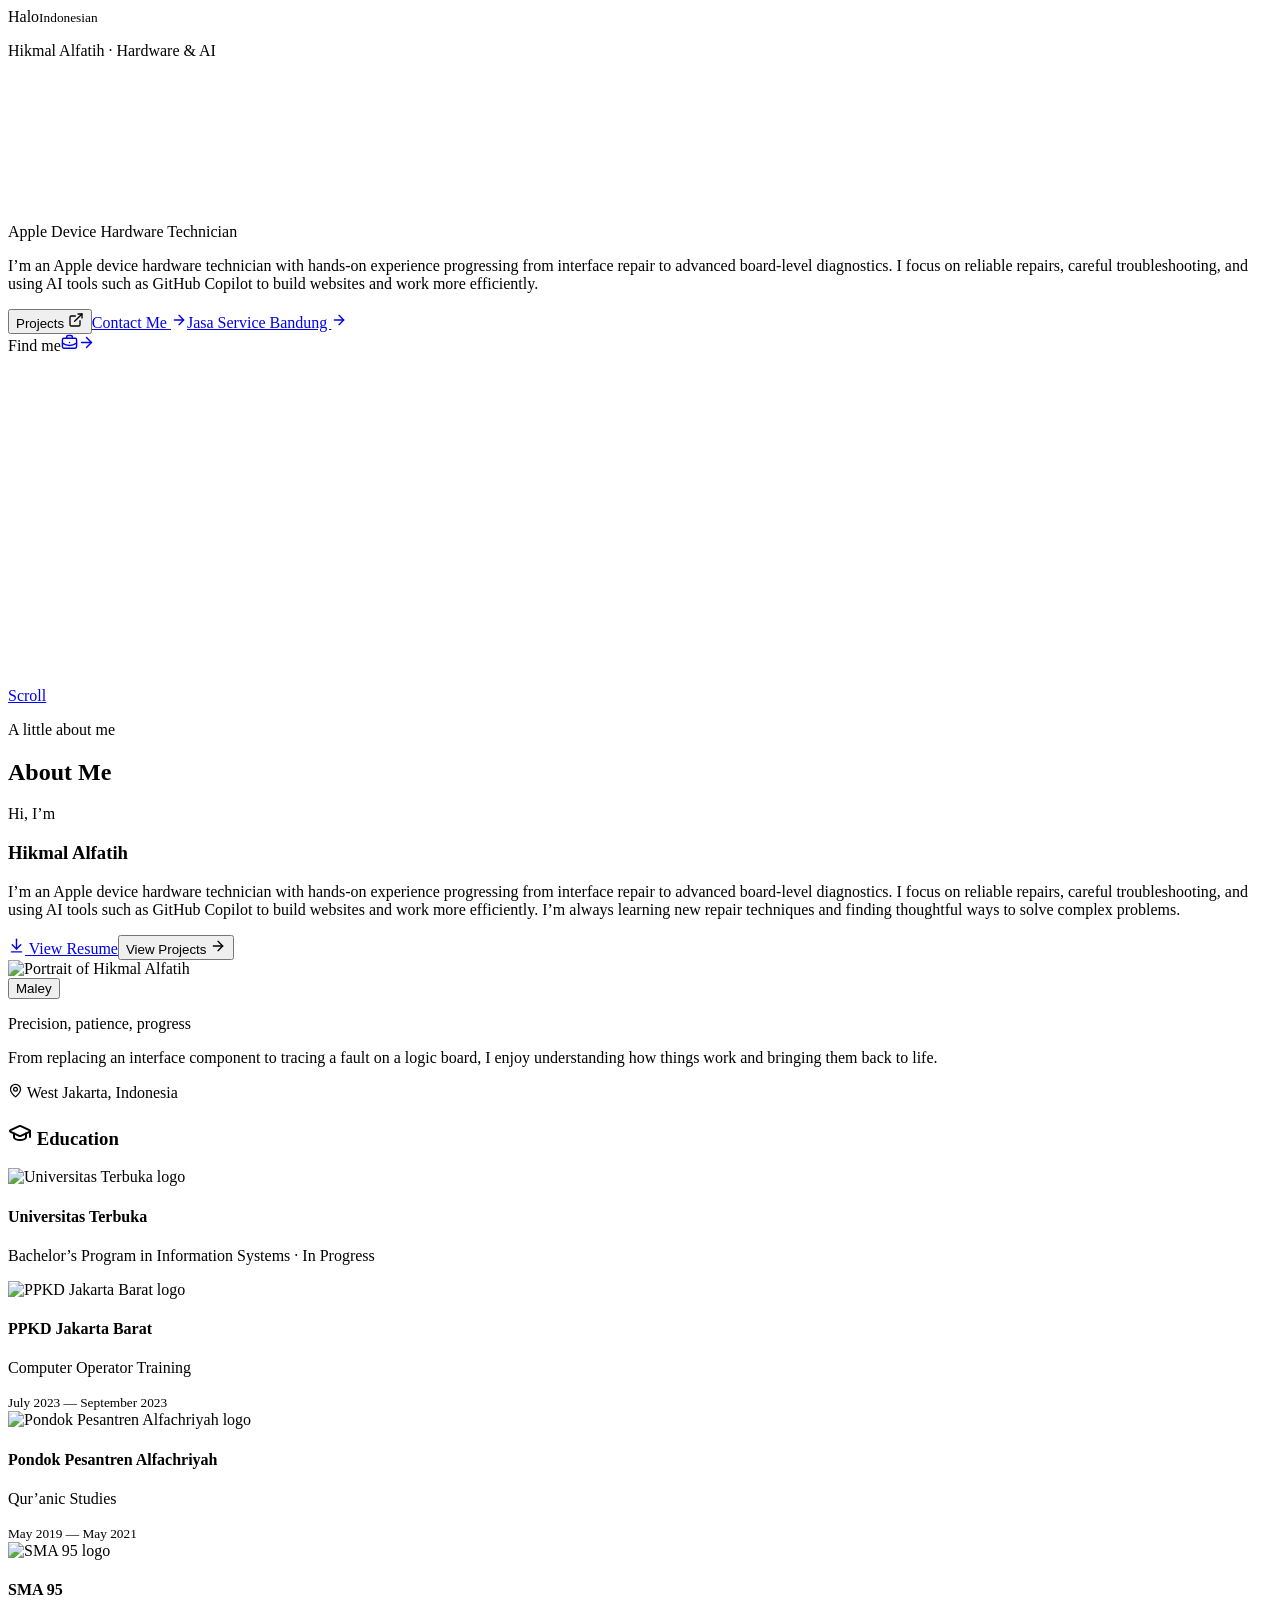
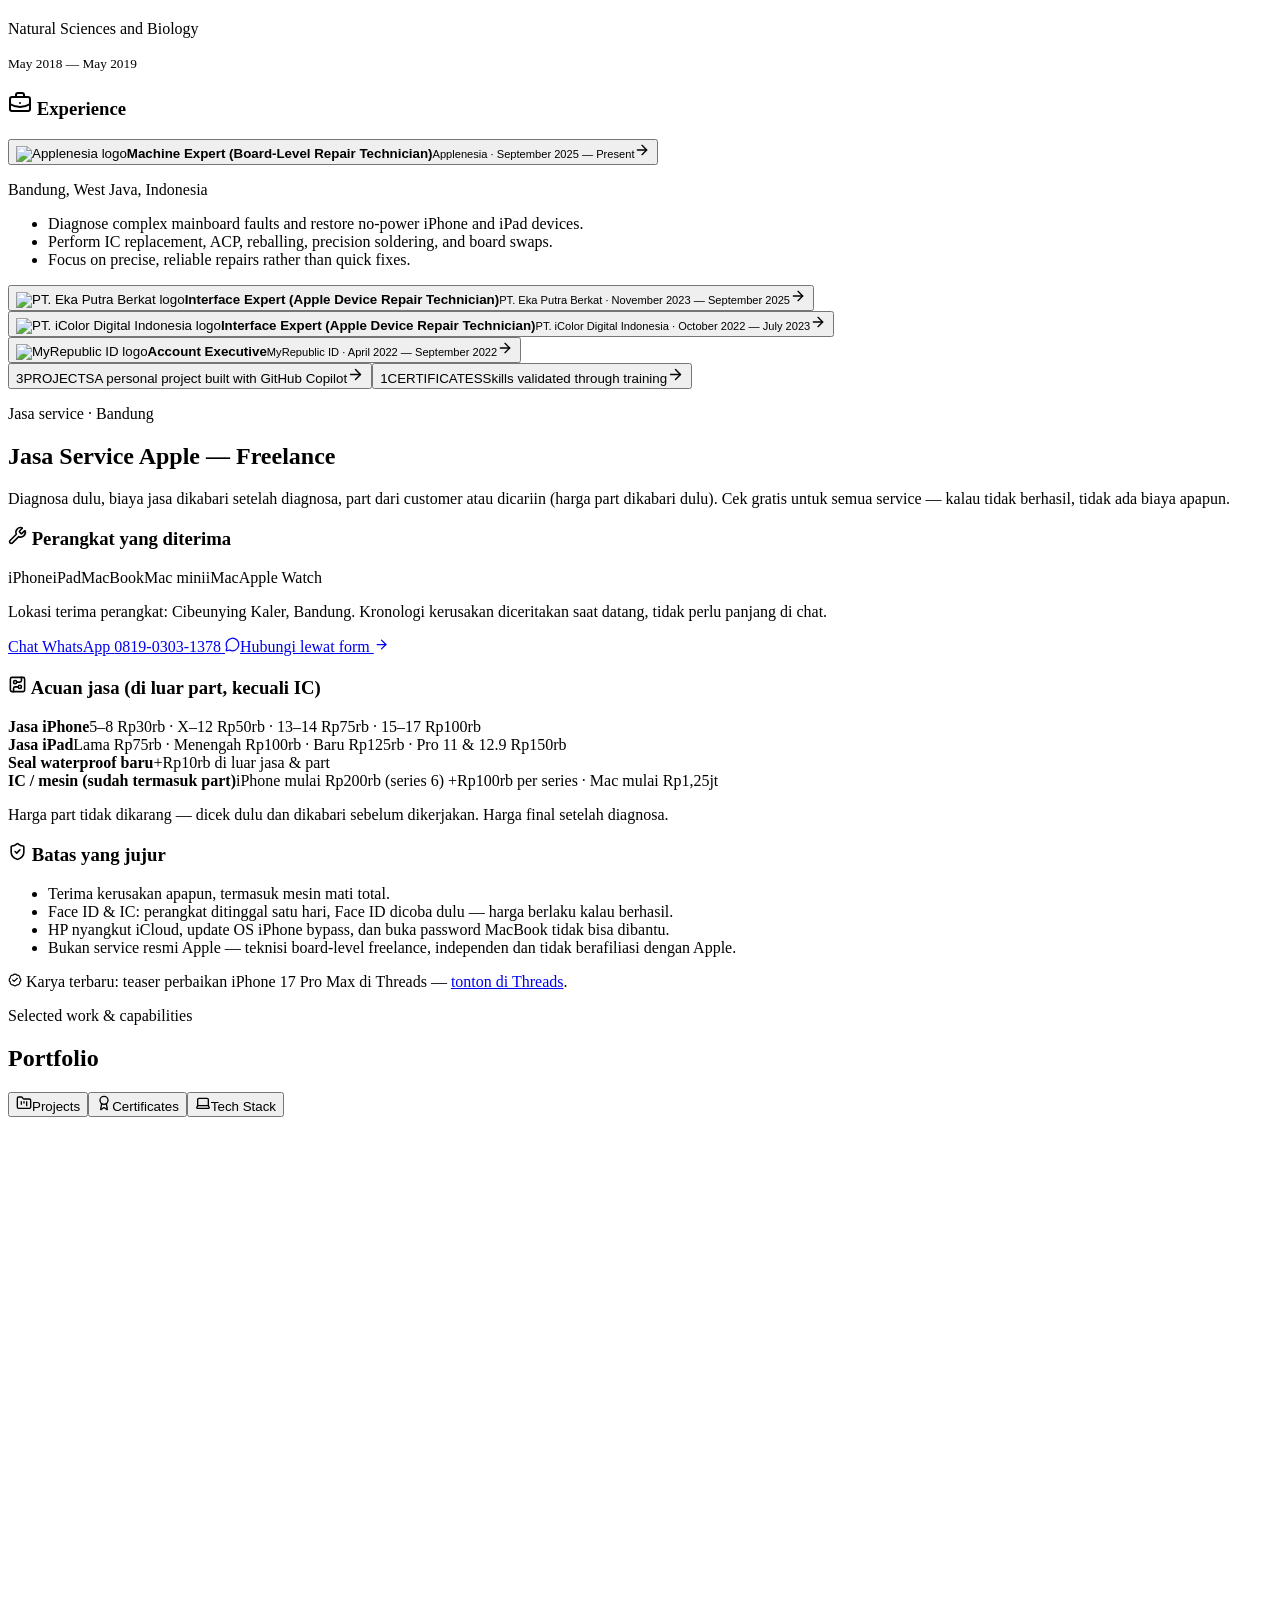
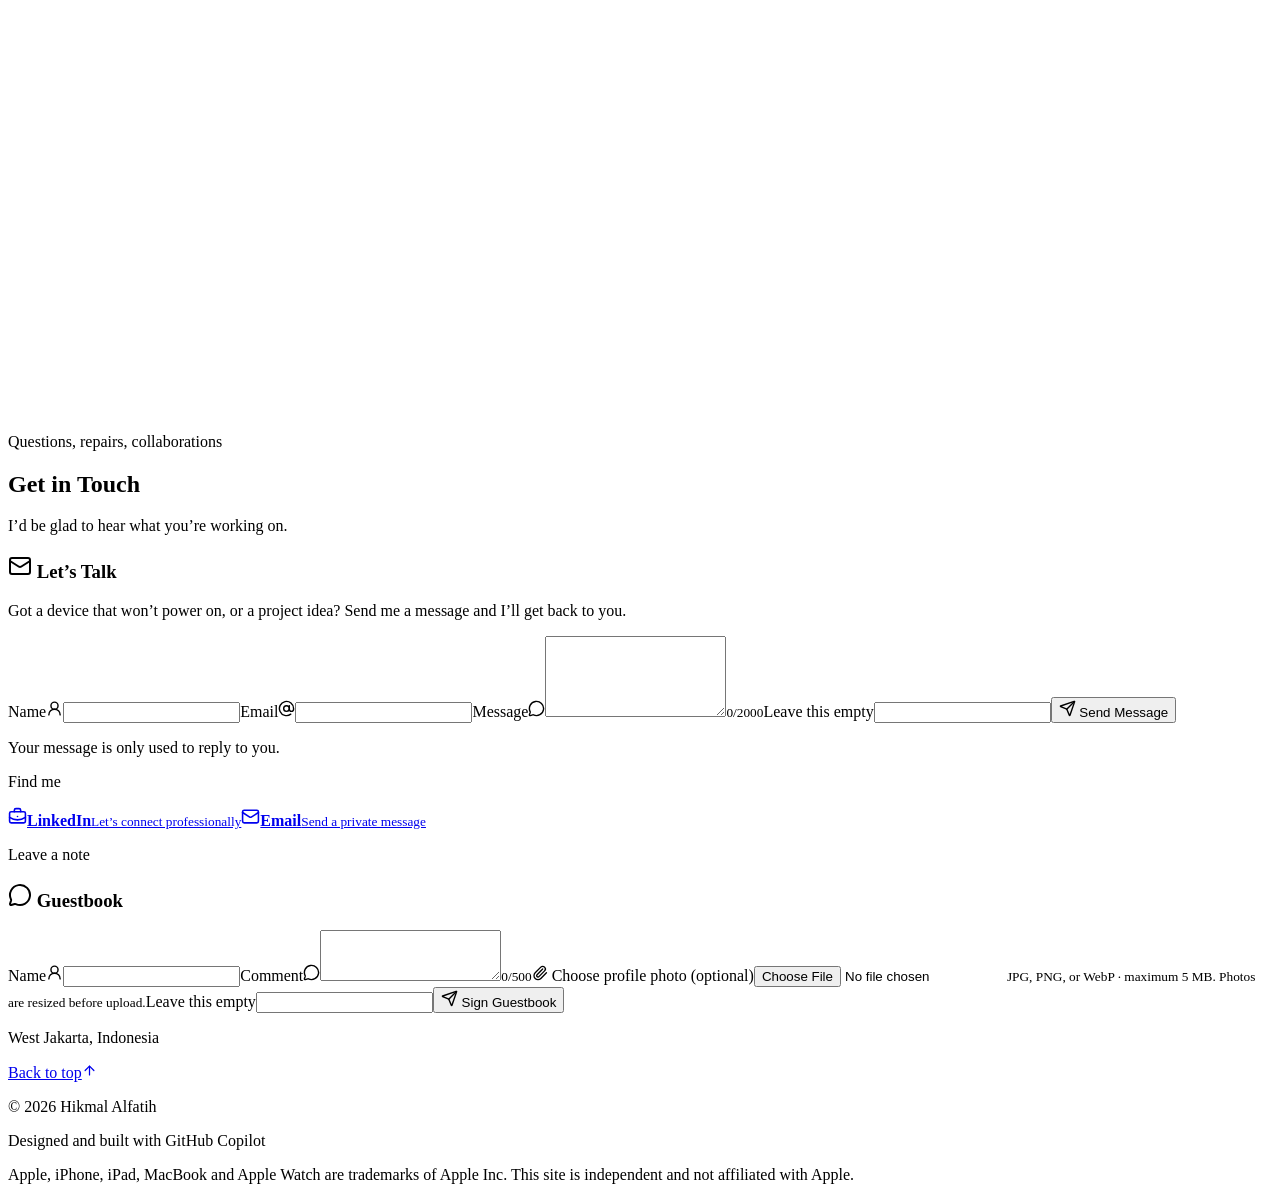
==== index.html @ 3f649de4 "test: Dark Portfolio Hero static build (text files)" ====
<!DOCTYPE html><!--By3ULU_nsnfjA3BtINP0u--><html lang="en" class="__variable_b0fee4 __variable_8758b1"><head><meta charSet="utf-8"/><meta name="viewport" content="width=device-width, initial-scale=1"/><link rel="preload" href="/portfolio-dark-hero/_next/static/media/9cc5b37ab1350db7-s.p.woff2" as="font" crossorigin="" type="font/woff2"/><link rel="preload" href="/portfolio-dark-hero/_next/static/media/e4af272ccee01ff0-s.p.woff2" as="font" crossorigin="" type="font/woff2"/><link rel="preload" href="/portfolio-dark-hero/_next/static/media/e6099e249fd938cc-s.p.woff2" as="font" crossorigin="" type="font/woff2"/><link rel="stylesheet" href="/portfolio-dark-hero/_next/static/css/185f870381101ed3.css" data-precedence="next"/><link rel="preload" as="script" fetchPriority="low" href="/portfolio-dark-hero/_next/static/chunks/webpack-f0389402d97a6b37.js"/><script src="/portfolio-dark-hero/_next/static/chunks/5fad7731-795cee88b7b424c7.js" async=""></script><script src="/portfolio-dark-hero/_next/static/chunks/621-2b36698b7dd41e43.js" async=""></script><script src="/portfolio-dark-hero/_next/static/chunks/main-app-3e43c1d42fa8c7ee.js" async=""></script><script src="/portfolio-dark-hero/_next/static/chunks/387-65fa26b8d072c3cb.js" async=""></script><script src="/portfolio-dark-hero/_next/static/chunks/app/page-f3eb9871a2abb773.js" async=""></script><meta name="next-size-adjust" content=""/><meta http-equiv="Content-Security-Policy" content="default-src &#x27;self&#x27;; base-uri &#x27;self&#x27;; object-src &#x27;none&#x27;; script-src &#x27;self&#x27; &#x27;unsafe-inline&#x27; &#x27;unsafe-eval&#x27; https://challenges.cloudflare.com; style-src &#x27;self&#x27; &#x27;unsafe-inline&#x27;; img-src &#x27;self&#x27; data: blob: https://*.supabase.co https://challenges.cloudflare.com; font-src &#x27;self&#x27; data:; connect-src &#x27;self&#x27; https://*.supabase.co https://challenges.cloudflare.com; frame-src https://open.spotify.com https://embed.music.apple.com https://challenges.cloudflare.com; form-action &#x27;self&#x27;"/><meta name="referrer" content="strict-origin-when-cross-origin"/><title>Hikmal Alfatih | Apple Hardware Repair Specialist</title><meta name="description" content="Apple device hardware technician focused on board-level repair, chip diagnostics, and AI-powered productivity. Freelance Apple service in Cibeunying Kaler, Bandung — diagnose first, free check, no success no fee."/><link rel="canonical" href="https://hikmalalfatih.github.io"/><meta property="og:title" content="Hikmal Alfatih | Apple Hardware Repair Specialist"/><meta property="og:description" content="Board-level Apple device repair, precision diagnostics, and AI-powered productivity."/><meta property="og:url" content="https://hikmalalfatih.github.io"/><meta property="og:site_name" content="Hikmal Alfatih"/><meta property="og:image" content="https://hikmalalfatih.github.io/images/profile.jpeg"/><meta property="og:type" content="website"/><meta name="twitter:card" content="summary_large_image"/><meta name="twitter:title" content="Hikmal Alfatih | Apple Hardware Repair Specialist"/><meta name="twitter:description" content="Board-level Apple device repair, precision diagnostics, and AI-powered productivity."/><meta name="twitter:image" content="https://hikmalalfatih.github.io/images/profile.jpeg"/><link rel="icon" href="/portfolio-dark-hero/icon.svg?b19271702a56b77b" type="image/svg+xml" sizes="any"/><script src="/portfolio-dark-hero/_next/static/chunks/polyfills-42372ed130431b0a.js" noModule=""></script></head><body><div hidden=""><!--$--><!--/$--></div><div class="site-shell"><div class="welcome-splash" aria-live="polite" aria-label="Welcome" style="opacity:1;filter:blur(0px);transform:none"><div class="splash-center"><div class="splash-greeting" lang="id" dir="ltr" style="opacity:1;transform:none"><span>Halo</span><small>Indonesian</small></div></div><p class="splash-signature">Hikmal Alfatih · Hardware &amp; AI</p></div><div class="portfolio-reveal " aria-hidden="true" inert=""><main id="main-content"><section id="home" class="hero-section page-section dark-hero"><div class="hero-content"><p class="eyebrow hero-eyebrow dark-hero-eyebrow" style="opacity:0;filter:blur(10px);transform:translateY(20px) translateZ(0)"><svg xmlns="http://www.w3.org/2000/svg" width="15" height="15" viewBox="0 0 24 24" fill="none" stroke="currentColor" stroke-width="2" stroke-linecap="round" stroke-linejoin="round" class="lucide lucide-sparkles lucide-stars" aria-hidden="true"><path d="M11.017 2.814a1 1 0 0 1 1.966 0l1.051 5.558a2 2 0 0 0 1.594 1.594l5.558 1.051a1 1 0 0 1 0 1.966l-5.558 1.051a2 2 0 0 0-1.594 1.594l-1.051 5.558a1 1 0 0 1-1.966 0l-1.051-5.558a2 2 0 0 0-1.594-1.594l-5.558-1.051a1 1 0 0 1 0-1.966l5.558-1.051a2 2 0 0 0 1.594-1.594z"></path><path d="M20 2v4"></path><path d="M22 4h-4"></path><circle cx="4" cy="20" r="2"></circle></svg> Portfolio · Apple Hardware Repair Specialist</p><p class="dark-hero-name" style="opacity:0;transform:translateY(50px) translateZ(0)">Hikmal Alfatih</p><h1 class="dark-hero-slogan" style="opacity:0;transform:translateY(20px) translateZ(0)"><span class="gradient-text">Restoring Apple Devices,</span><br/>One Chip at a Time.</h1><div class="role-line" aria-live="polite"><span class="role-caret" aria-hidden="true"></span>Apple Device Hardware Technician</div><p class="hero-summary">I’m an Apple device hardware technician with hands-on experience progressing from interface repair to advanced board-level diagnostics. I focus on reliable repairs, careful troubleshooting, and using AI tools such as GitHub Copilot to build websites and work more efficiently.</p><div class="button-row hero-buttons"><button class="button button-primary">Projects <svg xmlns="http://www.w3.org/2000/svg" width="16" height="16" viewBox="0 0 24 24" fill="none" stroke="currentColor" stroke-width="2" stroke-linecap="round" stroke-linejoin="round" class="lucide lucide-external-link" aria-hidden="true"><path d="M15 3h6v6"></path><path d="M10 14 21 3"></path><path d="M18 13v6a2 2 0 0 1-2 2H5a2 2 0 0 1-2-2V8a2 2 0 0 1 2-2h6"></path></svg></button><a class="button button-secondary" href="#contact">Contact Me <svg xmlns="http://www.w3.org/2000/svg" width="16" height="16" viewBox="0 0 24 24" fill="none" stroke="currentColor" stroke-width="2" stroke-linecap="round" stroke-linejoin="round" class="lucide lucide-arrow-right" aria-hidden="true"><path d="M5 12h14"></path><path d="m12 5 7 7-7 7"></path></svg></a><a class="button button-secondary" href="#service">Jasa Service Bandung <svg xmlns="http://www.w3.org/2000/svg" width="16" height="16" viewBox="0 0 24 24" fill="none" stroke="currentColor" stroke-width="2" stroke-linecap="round" stroke-linejoin="round" class="lucide lucide-arrow-right" aria-hidden="true"><path d="M5 12h14"></path><path d="m12 5 7 7-7 7"></path></svg></a></div><div class="hero-social"><span class="eyebrow">Find me</span><a class="social-icon-button" href="https://linkedin.com/in/hikmalalfatih" target="_blank" rel="noopener noreferrer" aria-label="LinkedIn"><svg xmlns="http://www.w3.org/2000/svg" width="17" height="17" viewBox="0 0 24 24" fill="none" stroke="currentColor" stroke-width="2" stroke-linecap="round" stroke-linejoin="round" class="lucide lucide-briefcase-business" aria-hidden="true"><path d="M12 12h.01"></path><path d="M16 6V4a2 2 0 0 0-2-2h-4a2 2 0 0 0-2 2v2"></path><path d="M22 13a18.15 18.15 0 0 1-20 0"></path><rect width="20" height="14" x="2" y="6" rx="2"></rect></svg></a><a class="social-icon-button" href="#contact" aria-label="Contact Hikmal"><svg xmlns="http://www.w3.org/2000/svg" width="17" height="17" viewBox="0 0 24 24" fill="none" stroke="currentColor" stroke-width="2" stroke-linecap="round" stroke-linejoin="round" class="lucide lucide-arrow-right" aria-hidden="true"><path d="M5 12h14"></path><path d="m12 5 7 7-7 7"></path></svg></a></div></div><aside class="glass daily-card" style="opacity:0;transform:translateY(20px) scale(0.98) translateZ(0)"><div class="daily-card-header"><span class="daily-icon"><svg xmlns="http://www.w3.org/2000/svg" width="19" height="19" viewBox="0 0 24 24" fill="none" stroke="currentColor" stroke-width="2" stroke-linecap="round" stroke-linejoin="round" class="lucide lucide-music-2" aria-hidden="true"><circle cx="8" cy="18" r="4"></circle><path d="M12 18V2l7 4"></path></svg></span><div><p class="eyebrow">Daily Rotation</p><h2>Now Playing</h2></div><span class="equalizer" aria-hidden="true"><i></i><i></i><i></i><i></i></span></div><iframe class="music-frame" src="https://open.spotify.com/embed/playlist/41SqSul9i9tlw7RVt7sBkZ?utm_source=generator&amp;theme=0" title="Spotify playlist" loading="lazy" allow="autoplay; clipboard-write; encrypted-media; fullscreen; picture-in-picture"></iframe><p class="muted-copy">An album I enjoy listening to while working and creating.</p></aside><a class="scroll-indicator" href="#about"><span>Scroll</span><span class="scroll-line" aria-hidden="true"><i></i></span></a></section><section id="about" class="page-section" aria-labelledby="about-title"><div><div class="section-heading"><p class="eyebrow">A little about me</p><h2 id="about-title">About Me</h2></div></div><div class="about-intro"><div class="about-copy"><p class="eyebrow blue-text">Hi, I’m</p><h3 class="about-name">Hikmal Alfatih</h3><p class="muted-copy">I’m an Apple device hardware technician with hands-on experience progressing from interface repair to advanced board-level diagnostics. I focus on reliable repairs, careful troubleshooting, and using AI tools such as GitHub Copilot to build websites and work more efficiently.<!-- --> I’m always learning new repair techniques and finding thoughtful ways to solve complex problems.</p><div class="button-row"><a class="button button-primary" href="/portfolio-dark-hero/resume.pdf" target="_blank" rel="noreferrer"><svg xmlns="http://www.w3.org/2000/svg" width="17" height="17" viewBox="0 0 24 24" fill="none" stroke="currentColor" stroke-width="2" stroke-linecap="round" stroke-linejoin="round" class="lucide lucide-arrow-down-to-line" aria-hidden="true"><path d="M12 17V3"></path><path d="m6 11 6 6 6-6"></path><path d="M19 21H5"></path></svg> View Resume</a><button class="button button-secondary">View Projects <svg xmlns="http://www.w3.org/2000/svg" width="16" height="16" viewBox="0 0 24 24" fill="none" stroke="currentColor" stroke-width="2" stroke-linecap="round" stroke-linejoin="round" class="lucide lucide-arrow-right" aria-hidden="true"><path d="M5 12h14"></path><path d="m12 5 7 7-7 7"></path></svg></button></div></div><div class="portrait-reveal"><div class="portrait-stage"><div class="portrait-orbit"><span class="apple-leaf" aria-hidden="true"></span><div class="apple-frame"><div class="apple-frame-content portrait-show"><img class="portrait-image" src="/portfolio-dark-hero/images/profile.jpeg" alt="Portrait of Hikmal Alfatih" loading="lazy" decoding="async"/></div></div></div><button class="artwork-toggle" type="button" aria-label="Show Maley"><span class="artwork-toggle-dot"></span> <!-- -->Maley</button></div></div><div class="about-side-copy"><p class="eyebrow">Precision, patience, progress</p><p>From replacing an interface component to tracing a fault on a logic board, I enjoy understanding how things work and bringing them back to life.</p><div class="location-pill"><svg xmlns="http://www.w3.org/2000/svg" width="15" height="15" viewBox="0 0 24 24" fill="none" stroke="currentColor" stroke-width="2" stroke-linecap="round" stroke-linejoin="round" class="lucide lucide-map-pin" aria-hidden="true"><path d="M20 10c0 4.993-5.539 10.193-7.399 11.799a1 1 0 0 1-1.202 0C9.539 20.193 4 14.993 4 10a8 8 0 0 1 16 0"></path><circle cx="12" cy="10" r="3"></circle></svg> <!-- -->West Jakarta, Indonesia</div></div></div><div class="about-columns"><div class="glass info-panel"><h3 class="panel-heading"><svg xmlns="http://www.w3.org/2000/svg" width="24" height="24" viewBox="0 0 24 24" fill="none" stroke="currentColor" stroke-width="2" stroke-linecap="round" stroke-linejoin="round" class="lucide lucide-graduation-cap" aria-hidden="true"><path d="M21.42 10.922a1 1 0 0 0-.019-1.838L12.83 5.18a2 2 0 0 0-1.66 0L2.6 9.08a1 1 0 0 0 0 1.832l8.57 3.908a2 2 0 0 0 1.66 0z"></path><path d="M22 10v6"></path><path d="M6 12.5V16a6 3 0 0 0 12 0v-3.5"></path></svg> Education</h3><div class="education-list"><article class="education-item"><span class="monogram has-logo"><img src="/portfolio-dark-hero/logos/education/universitas-terbuka.png" alt="Universitas Terbuka logo" loading="lazy"/></span><div><h4>Universitas Terbuka</h4><p>Bachelor’s Program in Information Systems · In Progress</p></div></article><article class="education-item"><span class="monogram has-logo"><img src="/portfolio-dark-hero/logos/education/ppkd-jakarta-barat.png" alt="PPKD Jakarta Barat logo" loading="lazy"/></span><div><h4>PPKD Jakarta Barat</h4><p>Computer Operator Training</p><small>July 2023 — September 2023</small></div></article><article class="education-item"><span class="monogram has-logo"><img src="/portfolio-dark-hero/logos/education/alfachriyah.png" alt="Pondok Pesantren Alfachriyah logo" loading="lazy"/></span><div><h4>Pondok Pesantren Alfachriyah</h4><p>Qur’anic Studies</p><small>May 2019 — May 2021</small></div></article><article class="education-item"><span class="monogram has-logo"><img src="/portfolio-dark-hero/logos/education/sma-95.png" alt="SMA 95 logo" loading="lazy"/></span><div><h4>SMA 95</h4><p>Natural Sciences and Biology</p><small>May 2018 — May 2019</small></div></article></div></div><div class="glass info-panel"><h3 class="panel-heading"><svg xmlns="http://www.w3.org/2000/svg" width="24" height="24" viewBox="0 0 24 24" fill="none" stroke="currentColor" stroke-width="2" stroke-linecap="round" stroke-linejoin="round" class="lucide lucide-briefcase-business" aria-hidden="true"><path d="M12 12h.01"></path><path d="M16 6V4a2 2 0 0 0-2-2h-4a2 2 0 0 0-2 2v2"></path><path d="M22 13a18.15 18.15 0 0 1-20 0"></path><rect width="20" height="14" x="2" y="6" rx="2"></rect></svg> Experience</h3><div class="experience-list"><article class="experience-item"><button type="button" class="experience-toggle" aria-expanded="true" aria-controls="experience-details-0"><span class="monogram has-logo"><img src="/portfolio-dark-hero/logos/experience/applenesia.png" alt="Applenesia logo" loading="lazy"/></span><span><strong>Machine Expert (Board-Level Repair Technician)</strong><small>Applenesia<!-- --> · <!-- -->September 2025 — Present</small></span><svg xmlns="http://www.w3.org/2000/svg" width="16" height="16" viewBox="0 0 24 24" fill="none" stroke="currentColor" stroke-width="2" stroke-linecap="round" stroke-linejoin="round" class="lucide lucide-arrow-right rotate-icon" aria-hidden="true"><path d="M5 12h14"></path><path d="m12 5 7 7-7 7"></path></svg></button><div class="experience-details" id="experience-details-0"><p class="muted-copy">Bandung, West Java, Indonesia</p><ul><li>Diagnose complex mainboard faults and restore no-power iPhone and iPad devices.</li><li>Perform IC replacement, ACP, reballing, precision soldering, and board swaps.</li><li>Focus on precise, reliable repairs rather than quick fixes.</li></ul></div></article><article class="experience-item"><button type="button" class="experience-toggle" aria-expanded="false" aria-controls="experience-details-1"><span class="monogram has-logo"><img src="/portfolio-dark-hero/logos/experience/eka-putra-berkat.png" alt="PT. Eka Putra Berkat logo" loading="lazy"/></span><span><strong>Interface Expert (Apple Device Repair Technician)</strong><small>PT. Eka Putra Berkat<!-- --> · <!-- -->November 2023 — September 2025</small></span><svg xmlns="http://www.w3.org/2000/svg" width="16" height="16" viewBox="0 0 24 24" fill="none" stroke="currentColor" stroke-width="2" stroke-linecap="round" stroke-linejoin="round" class="lucide lucide-arrow-right" aria-hidden="true"><path d="M5 12h14"></path><path d="m12 5 7 7-7 7"></path></svg></button></article><article class="experience-item"><button type="button" class="experience-toggle" aria-expanded="false" aria-controls="experience-details-2"><span class="monogram has-logo"><img src="/portfolio-dark-hero/logos/experience/icolor-digital.png" alt="PT. iColor Digital Indonesia logo" loading="lazy"/></span><span><strong>Interface Expert (Apple Device Repair Technician)</strong><small>PT. iColor Digital Indonesia<!-- --> · <!-- -->October 2022 — July 2023</small></span><svg xmlns="http://www.w3.org/2000/svg" width="16" height="16" viewBox="0 0 24 24" fill="none" stroke="currentColor" stroke-width="2" stroke-linecap="round" stroke-linejoin="round" class="lucide lucide-arrow-right" aria-hidden="true"><path d="M5 12h14"></path><path d="m12 5 7 7-7 7"></path></svg></button></article><article class="experience-item"><button type="button" class="experience-toggle" aria-expanded="false" aria-controls="experience-details-3"><span class="monogram has-logo"><img src="/portfolio-dark-hero/logos/experience/myrepublic.png" alt="MyRepublic ID logo" loading="lazy"/></span><span><strong>Account Executive</strong><small>MyRepublic ID<!-- --> · <!-- -->April 2022 — September 2022</small></span><svg xmlns="http://www.w3.org/2000/svg" width="16" height="16" viewBox="0 0 24 24" fill="none" stroke="currentColor" stroke-width="2" stroke-linecap="round" stroke-linejoin="round" class="lucide lucide-arrow-right" aria-hidden="true"><path d="M5 12h14"></path><path d="m12 5 7 7-7 7"></path></svg></button></article></div></div></div><div class="stats-grid"><button class="glass stat-card"><span class="stat-count">3</span><span class="eyebrow">PROJECTS</span><span class="muted-copy">A personal project built with GitHub Copilot</span><svg xmlns="http://www.w3.org/2000/svg" width="17" height="17" viewBox="0 0 24 24" fill="none" stroke="currentColor" stroke-width="2" stroke-linecap="round" stroke-linejoin="round" class="lucide lucide-arrow-right stat-arrow" aria-hidden="true"><path d="M5 12h14"></path><path d="m12 5 7 7-7 7"></path></svg></button><button class="glass stat-card"><span class="stat-count">1</span><span class="eyebrow">CERTIFICATES</span><span class="muted-copy">Skills validated through training</span><svg xmlns="http://www.w3.org/2000/svg" width="17" height="17" viewBox="0 0 24 24" fill="none" stroke="currentColor" stroke-width="2" stroke-linecap="round" stroke-linejoin="round" class="lucide lucide-arrow-right stat-arrow" aria-hidden="true"><path d="M5 12h14"></path><path d="m12 5 7 7-7 7"></path></svg></button></div></section><section id="service" class="page-section" aria-labelledby="service-title"><div><div class="section-heading"><p class="eyebrow">Jasa service · Bandung</p><h2 id="service-title">Jasa Service Apple — Freelance</h2><p class="muted-copy">Diagnosa dulu, biaya jasa dikabari setelah diagnosa, part dari customer atau dicariin (harga part dikabari dulu). Cek gratis untuk semua service — kalau tidak berhasil, tidak ada biaya apapun.</p></div></div><div class="service-grid"><article class="glass service-card"><h3><svg xmlns="http://www.w3.org/2000/svg" width="19" height="19" viewBox="0 0 24 24" fill="none" stroke="currentColor" stroke-width="2" stroke-linecap="round" stroke-linejoin="round" class="lucide lucide-wrench" aria-hidden="true"><path d="M14.7 6.3a1 1 0 0 0 0 1.4l1.6 1.6a1 1 0 0 0 1.4 0l3.106-3.105c.32-.322.863-.22.983.218a6 6 0 0 1-8.259 7.057l-7.91 7.91a1 1 0 0 1-2.999-3l7.91-7.91a6 6 0 0 1 7.057-8.259c.438.12.54.662.219.984z"></path></svg> Perangkat yang diterima</h3><div class="tag-list"><span class="tag">iPhone</span><span class="tag">iPad</span><span class="tag">MacBook</span><span class="tag">Mac mini</span><span class="tag">iMac</span><span class="tag">Apple Watch</span></div><p class="muted-copy">Lokasi terima perangkat: <!-- -->Cibeunying Kaler, Bandung<!-- -->. Kronologi kerusakan diceritakan saat datang, tidak perlu panjang di chat.</p><div class="button-row"><a class="button button-primary" href="https://wa.me/6281903031378" target="_blank" rel="noopener noreferrer">Chat WhatsApp <!-- -->0819-0303-1378<!-- --> <svg xmlns="http://www.w3.org/2000/svg" width="15" height="15" viewBox="0 0 24 24" fill="none" stroke="currentColor" stroke-width="2" stroke-linecap="round" stroke-linejoin="round" class="lucide lucide-message-circle" aria-hidden="true"><path d="M2.992 16.342a2 2 0 0 1 .094 1.167l-1.065 3.29a1 1 0 0 0 1.236 1.168l3.413-.998a2 2 0 0 1 1.099.092 10 10 0 1 0-4.777-4.719"></path></svg></a><a class="button button-secondary" href="#contact">Hubungi lewat form <svg xmlns="http://www.w3.org/2000/svg" width="15" height="15" viewBox="0 0 24 24" fill="none" stroke="currentColor" stroke-width="2" stroke-linecap="round" stroke-linejoin="round" class="lucide lucide-arrow-right" aria-hidden="true"><path d="M5 12h14"></path><path d="m12 5 7 7-7 7"></path></svg></a></div></article><article class="glass service-card"><h3><svg xmlns="http://www.w3.org/2000/svg" width="19" height="19" viewBox="0 0 24 24" fill="none" stroke="currentColor" stroke-width="2" stroke-linecap="round" stroke-linejoin="round" class="lucide lucide-circuit-board" aria-hidden="true"><rect width="18" height="18" x="3" y="3" rx="2"></rect><path d="M11 9h4a2 2 0 0 0 2-2V3"></path><circle cx="9" cy="9" r="2"></circle><path d="M7 21v-4a2 2 0 0 1 2-2h4"></path><circle cx="15" cy="15" r="2"></circle></svg> Acuan jasa (di luar part, kecuali IC)</h3><div class="price-list"><div class="price-row"><strong>Jasa iPhone</strong><span>5–8 Rp30rb · X–12 Rp50rb · 13–14 Rp75rb · 15–17 Rp100rb</span></div><div class="price-row"><strong>Jasa iPad</strong><span>Lama Rp75rb · Menengah Rp100rb · Baru Rp125rb · Pro 11 &amp; 12.9 Rp150rb</span></div><div class="price-row"><strong>Seal waterproof baru</strong><span>+Rp10rb di luar jasa &amp; part</span></div><div class="price-row"><strong>IC / mesin (sudah termasuk part)</strong><span>iPhone mulai Rp200rb (series 6) +Rp100rb per series · Mac mulai Rp1,25jt</span></div></div><p class="muted-copy">Harga part tidak dikarang — dicek dulu dan dikabari sebelum dikerjakan. Harga final setelah diagnosa.</p></article><article class="glass service-card"><h3><svg xmlns="http://www.w3.org/2000/svg" width="19" height="19" viewBox="0 0 24 24" fill="none" stroke="currentColor" stroke-width="2" stroke-linecap="round" stroke-linejoin="round" class="lucide lucide-shield-check" aria-hidden="true"><path d="M20 13c0 5-3.5 7.5-7.66 8.95a1 1 0 0 1-.67-.01C7.5 20.5 4 18 4 13V6a1 1 0 0 1 1-1c2 0 4.5-1.2 6.24-2.72a1.17 1.17 0 0 1 1.52 0C14.51 3.81 17 5 19 5a1 1 0 0 1 1 1z"></path><path d="m9 12 2 2 4-4"></path></svg> Batas yang jujur</h3><ul class="service-notes"><li>Terima kerusakan apapun, termasuk mesin mati total.</li><li>Face ID &amp; IC: perangkat ditinggal satu hari, Face ID dicoba dulu — harga berlaku kalau berhasil.</li><li>HP nyangkut iCloud, update OS iPhone bypass, dan buka password MacBook tidak bisa dibantu.</li><li>Bukan service resmi Apple — teknisi board-level freelance, independen dan tidak berafiliasi dengan Apple.</li></ul><p class="muted-copy"><svg xmlns="http://www.w3.org/2000/svg" width="14" height="14" viewBox="0 0 24 24" fill="none" stroke="currentColor" stroke-width="2" stroke-linecap="round" stroke-linejoin="round" class="lucide lucide-badge-check lucide-verified" aria-hidden="true"><path d="M3.85 8.62a4 4 0 0 1 4.78-4.77 4 4 0 0 1 6.74 0 4 4 0 0 1 4.78 4.78 4 4 0 0 1 0 6.74 4 4 0 0 1-4.77 4.78 4 4 0 0 1-6.75 0 4 4 0 0 1-4.78-4.77 4 4 0 0 1 0-6.76Z"></path><path d="m16 9-5.5 5.5L8 12"></path></svg> Karya terbaru: teaser perbaikan iPhone 17 Pro Max di Threads — <a href="https://www.threads.com/@hikmalalfatih/post/De9vWBfD5s4" target="_blank" rel="noopener noreferrer">tonton di Threads</a>.</p></article></div></section><section id="portfolio" class="page-section" aria-labelledby="portfolio-title"><div><div class="section-heading"><p class="eyebrow">Selected work &amp; capabilities</p><h2 id="portfolio-title">Portfolio</h2></div></div><div class="portfolio-tabs glass" role="tablist" aria-label="Portfolio categories"><button id="portfolio-tab-projects" type="button" role="tab" aria-selected="true" aria-controls="portfolio-panel-projects" tabindex="0"><span class="tab-indicator"></span><svg xmlns="http://www.w3.org/2000/svg" width="16" height="16" viewBox="0 0 24 24" fill="none" stroke="currentColor" stroke-width="2" stroke-linecap="round" stroke-linejoin="round" class="lucide lucide-folder-kanban" aria-hidden="true"><path d="M4 20h16a2 2 0 0 0 2-2V8a2 2 0 0 0-2-2h-7.93a2 2 0 0 1-1.66-.9l-.82-1.2A2 2 0 0 0 7.93 3H4a2 2 0 0 0-2 2v13c0 1.1.9 2 2 2Z"></path><path d="M8 10v4"></path><path d="M12 10v2"></path><path d="M16 10v6"></path></svg><span>Projects</span></button><button id="portfolio-tab-certificates" type="button" role="tab" aria-selected="false" aria-controls="portfolio-panel-certificates" tabindex="-1"><svg xmlns="http://www.w3.org/2000/svg" width="16" height="16" viewBox="0 0 24 24" fill="none" stroke="currentColor" stroke-width="2" stroke-linecap="round" stroke-linejoin="round" class="lucide lucide-award" aria-hidden="true"><path d="m15.477 12.89 1.515 8.526a.5.5 0 0 1-.81.47l-3.58-2.687a1 1 0 0 0-1.197 0l-3.586 2.686a.5.5 0 0 1-.81-.469l1.514-8.526"></path><circle cx="12" cy="8" r="6"></circle></svg><span>Certificates</span></button><button id="portfolio-tab-tech" type="button" role="tab" aria-selected="false" aria-controls="portfolio-panel-tech" tabindex="-1"><svg xmlns="http://www.w3.org/2000/svg" width="16" height="16" viewBox="0 0 24 24" fill="none" stroke="currentColor" stroke-width="2" stroke-linecap="round" stroke-linejoin="round" class="lucide lucide-laptop" aria-hidden="true"><path d="M18 5a2 2 0 0 1 2 2v8.526a2 2 0 0 0 .212.897l1.068 2.127a1 1 0 0 1-.9 1.45H3.62a1 1 0 0 1-.9-1.45l1.068-2.127A2 2 0 0 0 4 15.526V7a2 2 0 0 1 2-2z"></path><path d="M20.054 15.987H3.946"></path></svg><span>Tech Stack</span></button></div><div id="portfolio-panel-projects" role="tabpanel" aria-labelledby="portfolio-tab-projects" class="portfolio-panel" style="opacity:0;transform:translateY(10px) translateZ(0)"><div class="project-grid"><article class="glass project-card"><div class="project-visual"><img src="/portfolio-dark-hero/projects/azul-home.png" alt="Azul Home website preview" loading="lazy" decoding="async"/></div><div class="project-content"><div><p class="eyebrow">Featured project</p><h3>Azul Home</h3><p class="project-subtitle">Ruang Temu — rumah kecil kita</p></div><p class="muted-copy">A personal project built with help from GitHub Copilot. The site describes itself as a private space for keeping dreams, memories, and feelings close. It is a private space, so the live demo is password-protected.</p><div class="tag-list"><span class="tag">Web</span><span class="tag">GitHub Copilot</span><span class="tag">Vercel</span></div><div class="button-row"><a class="button button-primary" href="https://azul-home.vercel.app" target="_blank" rel="noopener noreferrer">Live Demo <svg xmlns="http://www.w3.org/2000/svg" width="15" height="15" viewBox="0 0 24 24" fill="none" stroke="currentColor" stroke-width="2" stroke-linecap="round" stroke-linejoin="round" class="lucide lucide-external-link" aria-hidden="true"><path d="M15 3h6v6"></path><path d="M10 14 21 3"></path><path d="M18 13v6a2 2 0 0 1-2 2H5a2 2 0 0 1-2-2V8a2 2 0 0 1 2-2h6"></path></svg></a><button class="button button-secondary">Details <svg xmlns="http://www.w3.org/2000/svg" width="15" height="15" viewBox="0 0 24 24" fill="none" stroke="currentColor" stroke-width="2" stroke-linecap="round" stroke-linejoin="round" class="lucide lucide-arrow-right" aria-hidden="true"><path d="M5 12h14"></path><path d="m12 5 7 7-7 7"></path></svg></button></div></div></article><article class="glass project-card"><div class="project-visual"><div class="project-preview project-preview-applenesia" role="img" aria-label="Preview of the Applenesia Apple service website"><div class="applenesia-preview-nav"><strong>Applenesia<span>.tnj</span></strong><span>LAYANAN　 DAFTAR HARGA　 LOKASI</span></div><div class="applenesia-preview-hero"><p>APPLE SERVICE SPECIALIST · TANJUNG PINANG</p><h4>Spesialis Servis Apple <span>Terbaik di Tanjung Pinang.</span></h4><small>Layanan perbaikan iPhone, MacBook, iPad, dan Apple Watch.</small><span class="applenesia-preview-button">Jadwalkan servis</span></div></div></div><div class="project-content"><div><p class="eyebrow">Featured project</p><h3>Applenesia Tanjung Pinang</h3><p class="project-subtitle">Apple Device Repair · Tanjung Pinang</p></div><p class="muted-copy">A service website for Applenesia, helping customers explore Apple device repairs, service prices, testimonials, location details, and booking.</p><div class="tag-list"><span class="tag">Next.js</span><span class="tag">Apple Services</span><span class="tag">Responsive UI</span></div><div class="button-row"><a class="button button-primary" href="https://applenesia-tnj.vercel.app" target="_blank" rel="noopener noreferrer">Live Demo <svg xmlns="http://www.w3.org/2000/svg" width="15" height="15" viewBox="0 0 24 24" fill="none" stroke="currentColor" stroke-width="2" stroke-linecap="round" stroke-linejoin="round" class="lucide lucide-external-link" aria-hidden="true"><path d="M15 3h6v6"></path><path d="M10 14 21 3"></path><path d="M18 13v6a2 2 0 0 1-2 2H5a2 2 0 0 1-2-2V8a2 2 0 0 1 2-2h6"></path></svg></a><button class="button button-secondary">Details <svg xmlns="http://www.w3.org/2000/svg" width="15" height="15" viewBox="0 0 24 24" fill="none" stroke="currentColor" stroke-width="2" stroke-linecap="round" stroke-linejoin="round" class="lucide lucide-arrow-right" aria-hidden="true"><path d="M5 12h14"></path><path d="m12 5 7 7-7 7"></path></svg></button></div></div></article><article class="glass project-card"><div class="project-visual"><div class="project-preview project-preview-agent" role="img" aria-label="Preview of the Maley Agent AI mission-control dashboard"><aside class="agent-preview-sidebar"><strong><span></span> Mission Control</strong><small>pusat kendali tim AI</small><span class="agent-preview-active">▣　Maley Office</span><span>🤖　Agent Overview</span><span>📋　Task Queue</span><span>▥　System Metrics</span><span>◷　Real-Time Log</span></aside><div class="agent-preview-main"><div class="agent-preview-top"><strong>maley Office</strong><span>TUNNEL OFF　 ● Resume</span></div><div class="agent-preview-scene"><div class="agent-preview-window"><span>BANDUNG · 22/10/26</span><strong>maleyMarginCall</strong><small>TRADING ROOM · MALey OFFICE</small></div><div class="agent-preview-floor"><svg xmlns="http://www.w3.org/2000/svg" width="54" height="54" viewBox="0 0 24 24" fill="none" stroke="currentColor" stroke-width="1.3" stroke-linecap="round" stroke-linejoin="round" class="lucide lucide-bot" aria-hidden="true"><path d="M12 8V4H8"></path><rect width="16" height="12" x="4" y="8" rx="2"></rect><path d="M2 14h2"></path><path d="M20 14h2"></path><path d="M15 13v2"></path><path d="M9 13v2"></path></svg><span>AI AGENT　 ·　 READY</span></div><div class="agent-preview-console"><i></i><i></i><i></i><i></i></div></div></div></div></div><div class="project-content"><div><p class="eyebrow">Featured project</p><h3>Maley Agent</h3><p class="project-subtitle">3D AI Agent Mission Control</p></div><p class="muted-copy">An interactive mission-control dashboard for an AI agent workspace, with a 3D office scene and views for agent status, task queues, system metrics, and activity.</p><div class="tag-list"><span class="tag">AI Agents</span><span class="tag">3D Interface</span><span class="tag">Dashboard</span></div><div class="button-row"><a class="button button-primary" href="https://maley-agent.vercel.app" target="_blank" rel="noopener noreferrer">Live Demo <svg xmlns="http://www.w3.org/2000/svg" width="15" height="15" viewBox="0 0 24 24" fill="none" stroke="currentColor" stroke-width="2" stroke-linecap="round" stroke-linejoin="round" class="lucide lucide-external-link" aria-hidden="true"><path d="M15 3h6v6"></path><path d="M10 14 21 3"></path><path d="M18 13v6a2 2 0 0 1-2 2H5a2 2 0 0 1-2-2V8a2 2 0 0 1 2-2h6"></path></svg></a><button class="button button-secondary">Details <svg xmlns="http://www.w3.org/2000/svg" width="15" height="15" viewBox="0 0 24 24" fill="none" stroke="currentColor" stroke-width="2" stroke-linecap="round" stroke-linejoin="round" class="lucide lucide-arrow-right" aria-hidden="true"><path d="M5 12h14"></path><path d="m12 5 7 7-7 7"></path></svg></button></div></div></article></div></div></section><section id="contact" class="page-section" aria-labelledby="contact-title"><div><div class="section-heading"><p class="eyebrow">Questions, repairs, collaborations</p><h2 id="contact-title">Get in Touch</h2><p class="muted-copy">I’d be glad to hear what you’re working on.</p></div></div><div class="contact-grid"><div class="contact-column"><div class="glass contact-card"><h3 class="panel-heading"><svg xmlns="http://www.w3.org/2000/svg" width="24" height="24" viewBox="0 0 24 24" fill="none" stroke="currentColor" stroke-width="2" stroke-linecap="round" stroke-linejoin="round" class="lucide lucide-mail" aria-hidden="true"><path d="m22 7-8.991 5.727a2 2 0 0 1-2.009 0L2 7"></path><rect x="2" y="4" width="20" height="16" rx="2"></rect></svg> Let’s Talk</h3><p class="muted-copy">Got a device that won’t power on, or a project idea? Send me a message and I’ll get back to you.</p><form class="form-stack" noValidate=""><label class="field-label">Name<span class="input-wrap"><svg xmlns="http://www.w3.org/2000/svg" width="17" height="17" viewBox="0 0 24 24" fill="none" stroke="currentColor" stroke-width="2" stroke-linecap="round" stroke-linejoin="round" class="lucide lucide-user-round lucide-user-2" aria-hidden="true"><circle cx="12" cy="8" r="5"></circle><path d="M20 21a8 8 0 0 0-16 0"></path></svg><input autoComplete="name" required="" minLength="2" maxLength="60" name="name"/></span></label><label class="field-label">Email<span class="input-wrap"><svg xmlns="http://www.w3.org/2000/svg" width="17" height="17" viewBox="0 0 24 24" fill="none" stroke="currentColor" stroke-width="2" stroke-linecap="round" stroke-linejoin="round" class="lucide lucide-at-sign" aria-hidden="true"><circle cx="12" cy="12" r="4"></circle><path d="M16 8v5a3 3 0 0 0 6 0v-1a10 10 0 1 0-4 8"></path></svg><input type="email" autoComplete="email" required="" maxLength="254" name="email"/></span></label><label class="field-label">Message<span class="input-wrap textarea-wrap"><svg xmlns="http://www.w3.org/2000/svg" width="17" height="17" viewBox="0 0 24 24" fill="none" stroke="currentColor" stroke-width="2" stroke-linecap="round" stroke-linejoin="round" class="lucide lucide-message-circle" aria-hidden="true"><path d="M2.992 16.342a2 2 0 0 1 .094 1.167l-1.065 3.29a1 1 0 0 0 1.236 1.168l3.413-.998a2 2 0 0 1 1.099.092 10 10 0 1 0-4.777-4.719"></path></svg><textarea name="message" required="" minLength="10" maxLength="2000" rows="5"></textarea></span><small class="character-count">0<!-- -->/2000</small></label><label class="honeypot" aria-hidden="true">Leave this empty<input tabindex="-1" autoComplete="off" name="website"/></label><button class="button button-primary form-submit" type="submit"><svg xmlns="http://www.w3.org/2000/svg" width="17" height="17" viewBox="0 0 24 24" fill="none" stroke="currentColor" stroke-width="2" stroke-linecap="round" stroke-linejoin="round" class="lucide lucide-send" aria-hidden="true"><path d="M14.536 21.686a.5.5 0 0 0 .937-.024l6.5-19a.496.496 0 0 0-.635-.635l-19 6.5a.5.5 0 0 0-.024.937l7.93 3.18a2 2 0 0 1 1.112 1.11z"></path><path d="m21.854 2.147-10.94 10.939"></path></svg> Send Message</button><p class="privacy-note">Your message is only used to reply to you.</p></form></div><div class="glass find-card"><p class="eyebrow">Find me</p><div class="social-grid"><a class="social-tile" href="https://linkedin.com/in/hikmalalfatih" target="_blank" rel="noopener noreferrer"><svg xmlns="http://www.w3.org/2000/svg" width="19" height="19" viewBox="0 0 24 24" fill="none" stroke="currentColor" stroke-width="2" stroke-linecap="round" stroke-linejoin="round" class="lucide lucide-briefcase-business" aria-hidden="true"><path d="M12 12h.01"></path><path d="M16 6V4a2 2 0 0 0-2-2h-4a2 2 0 0 0-2 2v2"></path><path d="M22 13a18.15 18.15 0 0 1-20 0"></path><rect width="20" height="14" x="2" y="6" rx="2"></rect></svg><span><strong>LinkedIn</strong><small>Let’s connect professionally</small></span></a><a class="social-tile" href="#contact"><svg xmlns="http://www.w3.org/2000/svg" width="19" height="19" viewBox="0 0 24 24" fill="none" stroke="currentColor" stroke-width="2" stroke-linecap="round" stroke-linejoin="round" class="lucide lucide-mail" aria-hidden="true"><path d="m22 7-8.991 5.727a2 2 0 0 1-2.009 0L2 7"></path><rect x="2" y="4" width="20" height="16" rx="2"></rect></svg><span><strong>Email</strong><small>Send a private message</small></span></a></div></div></div><div class="glass guestbook-card"><div class="guestbook-heading"><div><p class="eyebrow">Leave a note</p><h3 class="panel-heading"><svg xmlns="http://www.w3.org/2000/svg" width="24" height="24" viewBox="0 0 24 24" fill="none" stroke="currentColor" stroke-width="2" stroke-linecap="round" stroke-linejoin="round" class="lucide lucide-message-circle" aria-hidden="true"><path d="M2.992 16.342a2 2 0 0 1 .094 1.167l-1.065 3.29a1 1 0 0 0 1.236 1.168l3.413-.998a2 2 0 0 1 1.099.092 10 10 0 1 0-4.777-4.719"></path></svg> Guestbook</h3></div></div><form class="form-stack comment-form" noValidate=""><label class="field-label">Name<span class="input-wrap"><svg xmlns="http://www.w3.org/2000/svg" width="17" height="17" viewBox="0 0 24 24" fill="none" stroke="currentColor" stroke-width="2" stroke-linecap="round" stroke-linejoin="round" class="lucide lucide-user-round lucide-user-2" aria-hidden="true"><circle cx="12" cy="8" r="5"></circle><path d="M20 21a8 8 0 0 0-16 0"></path></svg><input required="" minLength="2" maxLength="60" name="commentName"/></span></label><label class="field-label">Comment<span class="input-wrap textarea-wrap"><svg xmlns="http://www.w3.org/2000/svg" width="17" height="17" viewBox="0 0 24 24" fill="none" stroke="currentColor" stroke-width="2" stroke-linecap="round" stroke-linejoin="round" class="lucide lucide-message-circle" aria-hidden="true"><path d="M2.992 16.342a2 2 0 0 1 .094 1.167l-1.065 3.29a1 1 0 0 0 1.236 1.168l3.413-.998a2 2 0 0 1 1.099.092 10 10 0 1 0-4.777-4.719"></path></svg><textarea name="comment" required="" minLength="2" maxLength="500" rows="3"></textarea></span><small class="character-count">0<!-- -->/500</small></label><label class="upload-label"><svg xmlns="http://www.w3.org/2000/svg" width="16" height="16" viewBox="0 0 24 24" fill="none" stroke="currentColor" stroke-width="2" stroke-linecap="round" stroke-linejoin="round" class="lucide lucide-paperclip" aria-hidden="true"><path d="m16 6-8.414 8.586a2 2 0 0 0 2.829 2.829l8.414-8.586a4 4 0 1 0-5.657-5.657l-8.379 8.551a6 6 0 1 0 8.485 8.485l8.379-8.551"></path></svg> <!-- -->Choose profile photo (optional)<input type="file" accept="image/jpeg,image/png,image/webp"/></label><small class="privacy-note">JPG, PNG, or WebP · maximum 5 MB. Photos are resized before upload.</small><label class="honeypot" aria-hidden="true">Leave this empty<input tabindex="-1" autoComplete="off" name="commentWebsite"/></label><button class="button button-primary form-submit" type="submit"><svg xmlns="http://www.w3.org/2000/svg" width="17" height="17" viewBox="0 0 24 24" fill="none" stroke="currentColor" stroke-width="2" stroke-linecap="round" stroke-linejoin="round" class="lucide lucide-send" aria-hidden="true"><path d="M14.536 21.686a.5.5 0 0 0 .937-.024l6.5-19a.496.496 0 0 0-.635-.635l-19 6.5a.5.5 0 0 0-.024.937l7.93 3.18a2 2 0 0 1 1.112 1.11z"></path><path d="m21.854 2.147-10.94 10.939"></path></svg> Sign Guestbook</button></form><div class="comment-list" aria-live="polite"><div class="comment-skeleton"></div><div class="comment-skeleton"></div></div></div></div><p class="contact-location">West Jakarta, Indonesia</p></section></main><footer class="site-footer"><a href="#home" class="footer-top"><span>Back to top</span><svg xmlns="http://www.w3.org/2000/svg" width="15" height="15" viewBox="0 0 24 24" fill="none" stroke="currentColor" stroke-width="2" stroke-linecap="round" stroke-linejoin="round" class="lucide lucide-arrow-up" aria-hidden="true"><path d="m5 12 7-7 7 7"></path><path d="M12 19V5"></path></svg></a><div><p>© <!-- -->2026<!-- --> <!-- -->Hikmal Alfatih</p><p>Designed and built with GitHub Copilot</p></div><p class="trademark-notice">Apple, iPhone, iPad, MacBook and Apple Watch are trademarks of Apple Inc. This site is independent and not affiliated with Apple.</p></footer></div></div><!--$--><!--/$--><script type="application/ld+json">{"@context":"https://schema.org","@type":"Person","name":"Hikmal Alfatih","jobTitle":"Apple Device Hardware Technician","url":"https://hikmalalfatih.github.io","sameAs":["https://linkedin.com/in/hikmalalfatih"]}</script><script src="/portfolio-dark-hero/_next/static/chunks/webpack-f0389402d97a6b37.js" id="_R_" async=""></script><script>(self.__next_f=self.__next_f||[]).push([0])</script><script>self.__next_f.push([1,"1:\"$Sreact.fragment\"\n2:I[2842,[],\"\"]\n3:I[4440,[],\"\"]\n4:I[9932,[\"387\",\"static/chunks/387-65fa26b8d072c3cb.js\",\"974\",\"static/chunks/app/page-f3eb9871a2abb773.js\"],\"default\"]\n5:I[9027,[],\"OutletBoundary\"]\n7:I[1058,[],\"AsyncMetadataOutlet\"]\n9:I[9027,[],\"ViewportBoundary\"]\nb:I[9027,[],\"MetadataBoundary\"]\nc:\"$Sreact.suspense\"\ne:I[210,[],\"\"]\n:HL[\"/portfolio-dark-hero/_next/static/media/9cc5b37ab1350db7-s.p.woff2\",\"font\",{\"crossOrigin\":\"\",\"type\":\"font/woff2\"}]\n:HL[\"/portfolio-dark-hero/_next/static/media/e4af272ccee01ff0-s.p.woff2\",\"font\",{\"crossOrigin\":\"\",\"type\":\"font/woff2\"}]\n:HL[\"/portfolio-dark-hero/_next/static/media/e6099e249fd938cc-s.p.woff2\",\"font\",{\"crossOrigin\":\"\",\"type\":\"font/woff2\"}]\n:HL[\"/portfolio-dark-hero/_next/static/css/185f870381101ed3.css\",\"style\"]\n"])</script><script>self.__next_f.push([1,"0:{\"P\":null,\"b\":\"By3ULU-nsnfjA3BtINP0u\",\"p\":\"/portfolio-dark-hero\",\"c\":[\"\",\"\"],\"i\":false,\"f\":[[[\"\",{\"children\":[\"__PAGE__\",{}]},\"$undefined\",\"$undefined\",true],[\"\",[\"$\",\"$1\",\"c\",{\"children\":[[[\"$\",\"link\",\"0\",{\"rel\":\"stylesheet\",\"href\":\"/portfolio-dark-hero/_next/static/css/185f870381101ed3.css\",\"precedence\":\"next\",\"crossOrigin\":\"$undefined\",\"nonce\":\"$undefined\"}]],[\"$\",\"html\",null,{\"lang\":\"en\",\"className\":\"__variable_b0fee4 __variable_8758b1\",\"children\":[[\"$\",\"head\",null,{\"children\":[[\"$\",\"meta\",null,{\"httpEquiv\":\"Content-Security-Policy\",\"content\":\"default-src 'self'; base-uri 'self'; object-src 'none'; script-src 'self' 'unsafe-inline' 'unsafe-eval' https://challenges.cloudflare.com; style-src 'self' 'unsafe-inline'; img-src 'self' data: blob: https://*.supabase.co https://challenges.cloudflare.com; font-src 'self' data:; connect-src 'self' https://*.supabase.co https://challenges.cloudflare.com; frame-src https://open.spotify.com https://embed.music.apple.com https://challenges.cloudflare.com; form-action 'self'\"}],[\"$\",\"meta\",null,{\"name\":\"referrer\",\"content\":\"strict-origin-when-cross-origin\"}]]}],[\"$\",\"body\",null,{\"children\":[[\"$\",\"$L2\",null,{\"parallelRouterKey\":\"children\",\"error\":\"$undefined\",\"errorStyles\":\"$undefined\",\"errorScripts\":\"$undefined\",\"template\":[\"$\",\"$L3\",null,{}],\"templateStyles\":\"$undefined\",\"templateScripts\":\"$undefined\",\"notFound\":[[[\"$\",\"title\",null,{\"children\":\"404: This page could not be found.\"}],[\"$\",\"div\",null,{\"style\":{\"fontFamily\":\"system-ui,\\\"Segoe UI\\\",Roboto,Helvetica,Arial,sans-serif,\\\"Apple Color Emoji\\\",\\\"Segoe UI Emoji\\\"\",\"height\":\"100vh\",\"textAlign\":\"center\",\"display\":\"flex\",\"flexDirection\":\"column\",\"alignItems\":\"center\",\"justifyContent\":\"center\"},\"children\":[\"$\",\"div\",null,{\"children\":[[\"$\",\"style\",null,{\"dangerouslySetInnerHTML\":{\"__html\":\"body{color:#000;background:#fff;margin:0}.next-error-h1{border-right:1px solid rgba(0,0,0,.3)}@media (prefers-color-scheme:dark){body{color:#fff;background:#000}.next-error-h1{border-right:1px solid rgba(255,255,255,.3)}}\"}}],[\"$\",\"h1\",null,{\"className\":\"next-error-h1\",\"style\":{\"display\":\"inline-block\",\"margin\":\"0 20px 0 0\",\"padding\":\"0 23px 0 0\",\"fontSize\":24,\"fontWeight\":500,\"verticalAlign\":\"top\",\"lineHeight\":\"49px\"},\"children\":404}],[\"$\",\"div\",null,{\"style\":{\"display\":\"inline-block\"},\"children\":[\"$\",\"h2\",null,{\"style\":{\"fontSize\":14,\"fontWeight\":400,\"lineHeight\":\"49px\",\"margin\":0},\"children\":\"This page could not be found.\"}]}]]}]}]],[]],\"forbidden\":\"$undefined\",\"unauthorized\":\"$undefined\"}],[\"$\",\"script\",null,{\"type\":\"application/ld+json\",\"dangerouslySetInnerHTML\":{\"__html\":\"{\\\"@context\\\":\\\"https://schema.org\\\",\\\"@type\\\":\\\"Person\\\",\\\"name\\\":\\\"Hikmal Alfatih\\\",\\\"jobTitle\\\":\\\"Apple Device Hardware Technician\\\",\\\"url\\\":\\\"https://hikmalalfatih.github.io\\\",\\\"sameAs\\\":[\\\"https://linkedin.com/in/hikmalalfatih\\\"]}\"}}]]}]]}]]}],{\"children\":[\"__PAGE__\",[\"$\",\"$1\",\"c\",{\"children\":[[\"$\",\"$L4\",null,{}],null,[\"$\",\"$L5\",null,{\"children\":[\"$L6\",[\"$\",\"$L7\",null,{\"promise\":\"$@8\"}]]}]]}],{},null,false]},null,false],[\"$\",\"$1\",\"h\",{\"children\":[null,[[\"$\",\"$L9\",null,{\"children\":\"$La\"}],[\"$\",\"meta\",null,{\"name\":\"next-size-adjust\",\"content\":\"\"}]],[\"$\",\"$Lb\",null,{\"children\":[\"$\",\"div\",null,{\"hidden\":true,\"children\":[\"$\",\"$c\",null,{\"fallback\":null,\"children\":\"$Ld\"}]}]}]]}],false]],\"m\":\"$undefined\",\"G\":[\"$e\",[]],\"s\":false,\"S\":true}\n"])</script><script>self.__next_f.push([1,"a:[[\"$\",\"meta\",\"0\",{\"charSet\":\"utf-8\"}],[\"$\",\"meta\",\"1\",{\"name\":\"viewport\",\"content\":\"width=device-width, initial-scale=1\"}]]\n6:null\n"])</script><script>self.__next_f.push([1,"f:I[7370,[],\"IconMark\"]\n"])</script><script>self.__next_f.push([1,"8:{\"metadata\":[[\"$\",\"title\",\"0\",{\"children\":\"Hikmal Alfatih | Apple Hardware Repair Specialist\"}],[\"$\",\"meta\",\"1\",{\"name\":\"description\",\"content\":\"Apple device hardware technician focused on board-level repair, chip diagnostics, and AI-powered productivity. Freelance Apple service in Cibeunying Kaler, Bandung — diagnose first, free check, no success no fee.\"}],[\"$\",\"link\",\"2\",{\"rel\":\"canonical\",\"href\":\"https://hikmalalfatih.github.io\"}],[\"$\",\"meta\",\"3\",{\"property\":\"og:title\",\"content\":\"Hikmal Alfatih | Apple Hardware Repair Specialist\"}],[\"$\",\"meta\",\"4\",{\"property\":\"og:description\",\"content\":\"Board-level Apple device repair, precision diagnostics, and AI-powered productivity.\"}],[\"$\",\"meta\",\"5\",{\"property\":\"og:url\",\"content\":\"https://hikmalalfatih.github.io\"}],[\"$\",\"meta\",\"6\",{\"property\":\"og:site_name\",\"content\":\"Hikmal Alfatih\"}],[\"$\",\"meta\",\"7\",{\"property\":\"og:image\",\"content\":\"https://hikmalalfatih.github.io/images/profile.jpeg\"}],[\"$\",\"meta\",\"8\",{\"property\":\"og:type\",\"content\":\"website\"}],[\"$\",\"meta\",\"9\",{\"name\":\"twitter:card\",\"content\":\"summary_large_image\"}],[\"$\",\"meta\",\"10\",{\"name\":\"twitter:title\",\"content\":\"Hikmal Alfatih | Apple Hardware Repair Specialist\"}],[\"$\",\"meta\",\"11\",{\"name\":\"twitter:description\",\"content\":\"Board-level Apple device repair, precision diagnostics, and AI-powered productivity.\"}],[\"$\",\"meta\",\"12\",{\"name\":\"twitter:image\",\"content\":\"https://hikmalalfatih.github.io/images/profile.jpeg\"}],[\"$\",\"link\",\"13\",{\"rel\":\"icon\",\"href\":\"/portfolio-dark-hero/icon.svg?b19271702a56b77b\",\"type\":\"image/svg+xml\",\"sizes\":\"any\"}],[\"$\",\"$Lf\",\"14\",{}]],\"error\":null,\"digest\":\"$undefined\"}\n"])</script><script>self.__next_f.push([1,"d:\"$8:metadata\"\n"])</script></body></html>
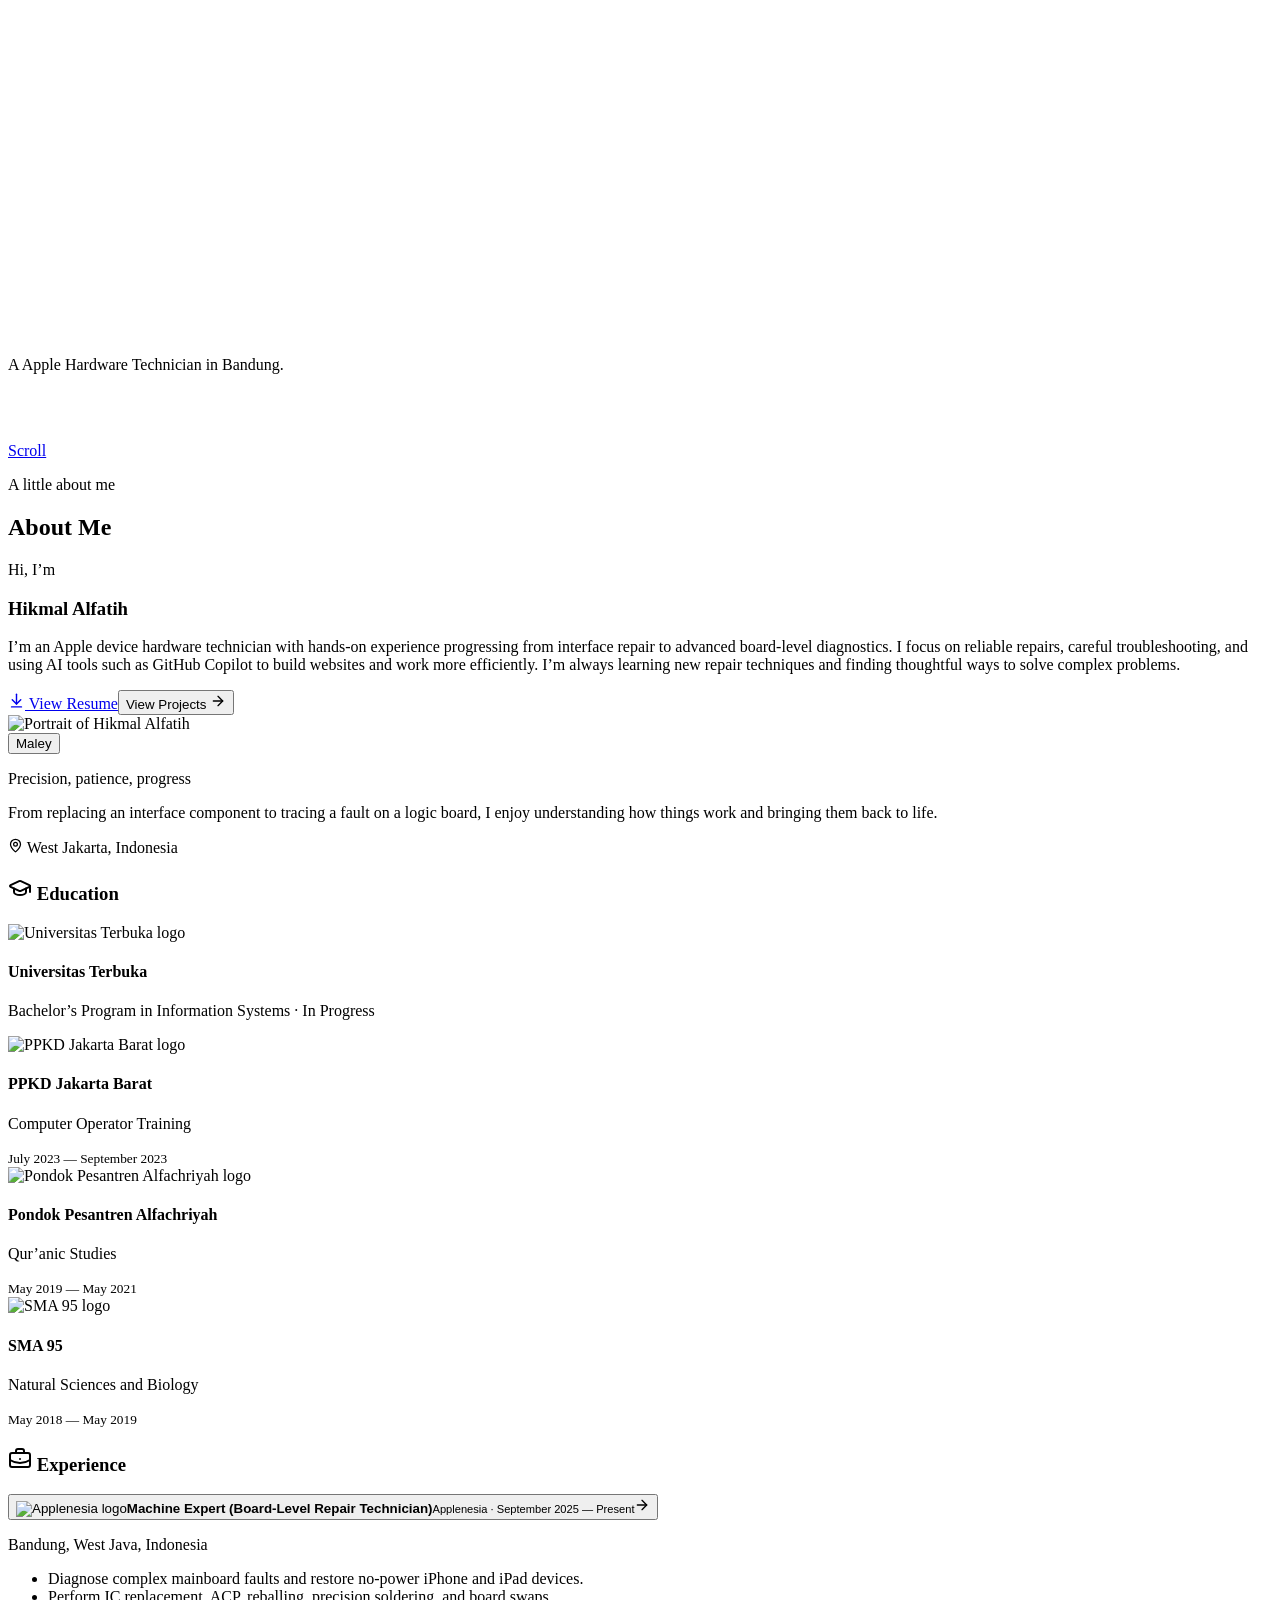
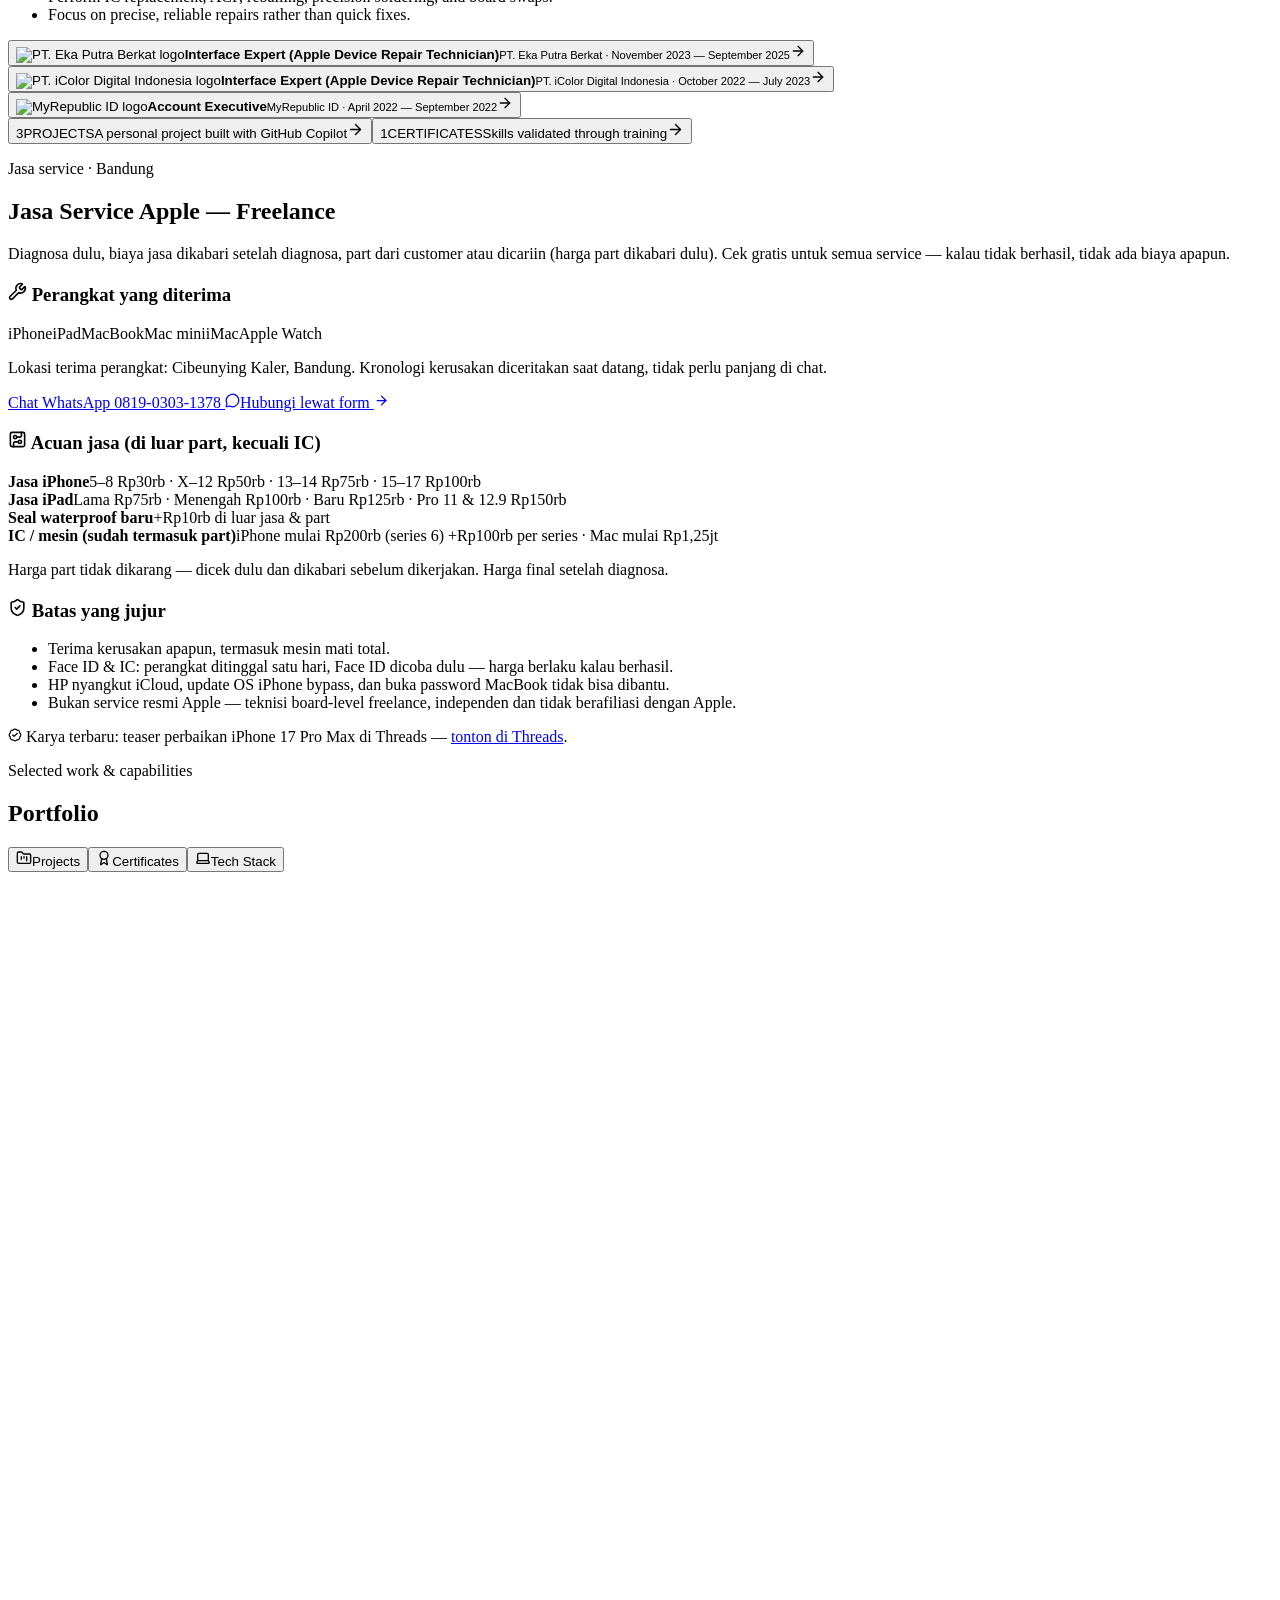
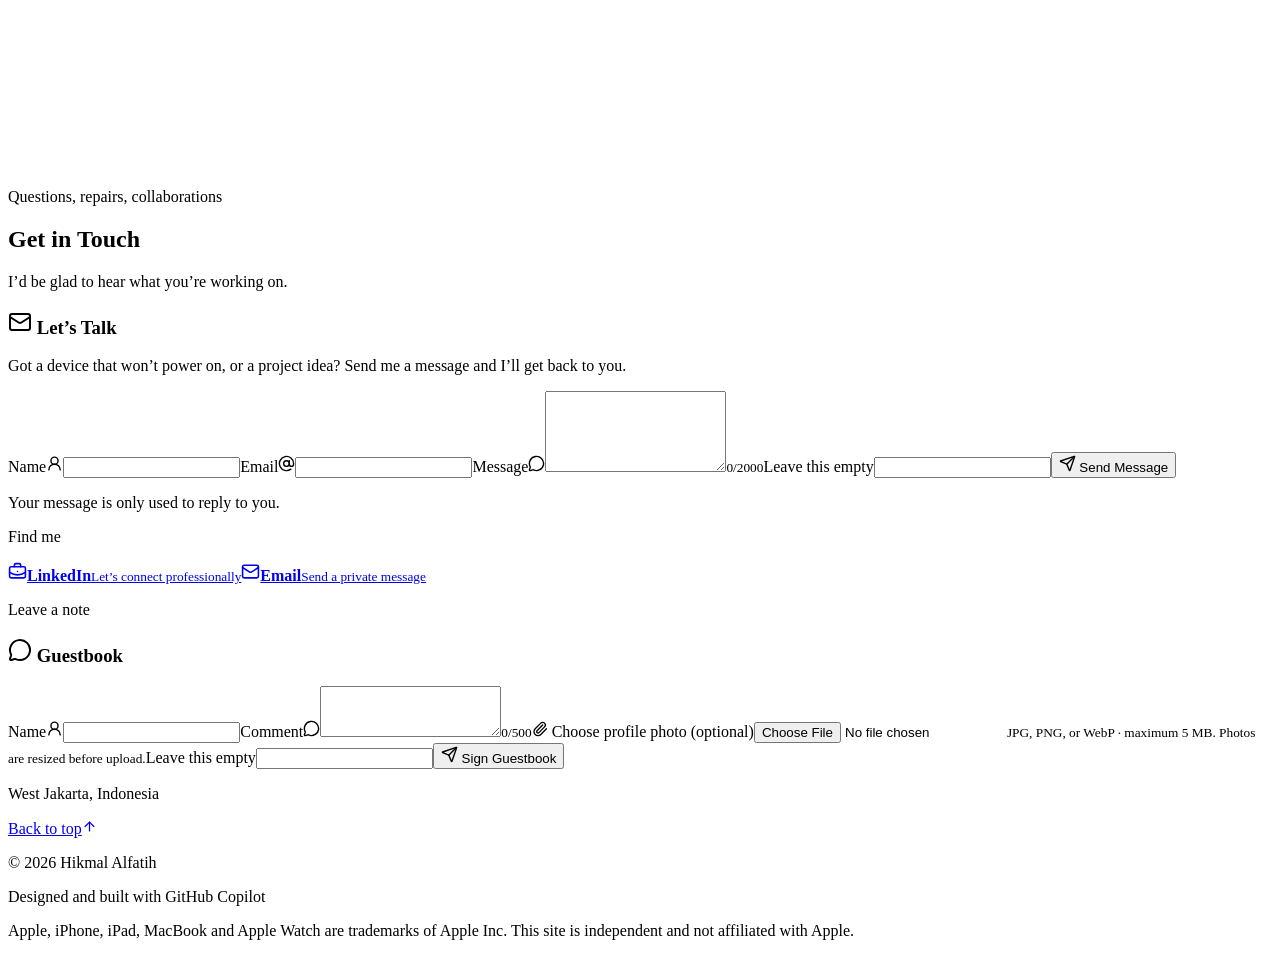
==== commit 75ab65d6: "test: faithful Dark Portfolio Hero from MotionSites" ====
--- a/index.html
+++ b/index.html
@@ -1 +1 @@
-<!DOCTYPE html><!--By3ULU_nsnfjA3BtINP0u--><html lang="en" class="__variable_b0fee4 __variable_8758b1"><head><meta charSet="utf-8"/><meta name="viewport" content="width=device-width, initial-scale=1"/><link rel="preload" href="/portfolio-dark-hero/_next/static/media/9cc5b37ab1350db7-s.p.woff2" as="font" crossorigin="" type="font/woff2"/><link rel="preload" href="/portfolio-dark-hero/_next/static/media/e4af272ccee01ff0-s.p.woff2" as="font" crossorigin="" type="font/woff2"/><link rel="preload" href="/portfolio-dark-hero/_next/static/media/e6099e249fd938cc-s.p.woff2" as="font" crossorigin="" type="font/woff2"/><link rel="stylesheet" href="/portfolio-dark-hero/_next/static/css/185f870381101ed3.css" data-precedence="next"/><link rel="preload" as="script" fetchPriority="low" href="/portfolio-dark-hero/_next/static/chunks/webpack-f0389402d97a6b37.js"/><script src="/portfolio-dark-hero/_next/static/chunks/5fad7731-795cee88b7b424c7.js" async=""></script><script src="/portfolio-dark-hero/_next/static/chunks/621-2b36698b7dd41e43.js" async=""></script><script src="/portfolio-dark-hero/_next/static/chunks/main-app-3e43c1d42fa8c7ee.js" async=""></script><script src="/portfolio-dark-hero/_next/static/chunks/387-65fa26b8d072c3cb.js" async=""></script><script src="/portfolio-dark-hero/_next/static/chunks/app/page-f3eb9871a2abb773.js" async=""></script><meta name="next-size-adjust" content=""/><meta http-equiv="Content-Security-Policy" content="default-src &#x27;self&#x27;; base-uri &#x27;self&#x27;; object-src &#x27;none&#x27;; script-src &#x27;self&#x27; &#x27;unsafe-inline&#x27; &#x27;unsafe-eval&#x27; https://challenges.cloudflare.com; style-src &#x27;self&#x27; &#x27;unsafe-inline&#x27;; img-src &#x27;self&#x27; data: blob: https://*.supabase.co https://challenges.cloudflare.com; font-src &#x27;self&#x27; data:; connect-src &#x27;self&#x27; https://*.supabase.co https://challenges.cloudflare.com; frame-src https://open.spotify.com https://embed.music.apple.com https://challenges.cloudflare.com; form-action &#x27;self&#x27;"/><meta name="referrer" content="strict-origin-when-cross-origin"/><title>Hikmal Alfatih | Apple Hardware Repair Specialist</title><meta name="description" content="Apple device hardware technician focused on board-level repair, chip diagnostics, and AI-powered productivity. Freelance Apple service in Cibeunying Kaler, Bandung — diagnose first, free check, no success no fee."/><link rel="canonical" href="https://hikmalalfatih.github.io"/><meta property="og:title" content="Hikmal Alfatih | Apple Hardware Repair Specialist"/><meta property="og:description" content="Board-level Apple device repair, precision diagnostics, and AI-powered productivity."/><meta property="og:url" content="https://hikmalalfatih.github.io"/><meta property="og:site_name" content="Hikmal Alfatih"/><meta property="og:image" content="https://hikmalalfatih.github.io/images/profile.jpeg"/><meta property="og:type" content="website"/><meta name="twitter:card" content="summary_large_image"/><meta name="twitter:title" content="Hikmal Alfatih | Apple Hardware Repair Specialist"/><meta name="twitter:description" content="Board-level Apple device repair, precision diagnostics, and AI-powered productivity."/><meta name="twitter:image" content="https://hikmalalfatih.github.io/images/profile.jpeg"/><link rel="icon" href="/portfolio-dark-hero/icon.svg?b19271702a56b77b" type="image/svg+xml" sizes="any"/><script src="/portfolio-dark-hero/_next/static/chunks/polyfills-42372ed130431b0a.js" noModule=""></script></head><body><div hidden=""><!--$--><!--/$--></div><div class="site-shell"><div class="welcome-splash" aria-live="polite" aria-label="Welcome" style="opacity:1;filter:blur(0px);transform:none"><div class="splash-center"><div class="splash-greeting" lang="id" dir="ltr" style="opacity:1;transform:none"><span>Halo</span><small>Indonesian</small></div></div><p class="splash-signature">Hikmal Alfatih · Hardware &amp; AI</p></div><div class="portfolio-reveal " aria-hidden="true" inert=""><main id="main-content"><section id="home" class="hero-section page-section dark-hero"><div class="hero-content"><p class="eyebrow hero-eyebrow dark-hero-eyebrow" style="opacity:0;filter:blur(10px);transform:translateY(20px) translateZ(0)"><svg xmlns="http://www.w3.org/2000/svg" width="15" height="15" viewBox="0 0 24 24" fill="none" stroke="currentColor" stroke-width="2" stroke-linecap="round" stroke-linejoin="round" class="lucide lucide-sparkles lucide-stars" aria-hidden="true"><path d="M11.017 2.814a1 1 0 0 1 1.966 0l1.051 5.558a2 2 0 0 0 1.594 1.594l5.558 1.051a1 1 0 0 1 0 1.966l-5.558 1.051a2 2 0 0 0-1.594 1.594l-1.051 5.558a1 1 0 0 1-1.966 0l-1.051-5.558a2 2 0 0 0-1.594-1.594l-5.558-1.051a1 1 0 0 1 0-1.966l5.558-1.051a2 2 0 0 0 1.594-1.594z"></path><path d="M20 2v4"></path><path d="M22 4h-4"></path><circle cx="4" cy="20" r="2"></circle></svg> Portfolio · Apple Hardware Repair Specialist</p><p class="dark-hero-name" style="opacity:0;transform:translateY(50px) translateZ(0)">Hikmal Alfatih</p><h1 class="dark-hero-slogan" style="opacity:0;transform:translateY(20px) translateZ(0)"><span class="gradient-text">Restoring Apple Devices,</span><br/>One Chip at a Time.</h1><div class="role-line" aria-live="polite"><span class="role-caret" aria-hidden="true"></span>Apple Device Hardware Technician</div><p class="hero-summary">I’m an Apple device hardware technician with hands-on experience progressing from interface repair to advanced board-level diagnostics. I focus on reliable repairs, careful troubleshooting, and using AI tools such as GitHub Copilot to build websites and work more efficiently.</p><div class="button-row hero-buttons"><button class="button button-primary">Projects <svg xmlns="http://www.w3.org/2000/svg" width="16" height="16" viewBox="0 0 24 24" fill="none" stroke="currentColor" stroke-width="2" stroke-linecap="round" stroke-linejoin="round" class="lucide lucide-external-link" aria-hidden="true"><path d="M15 3h6v6"></path><path d="M10 14 21 3"></path><path d="M18 13v6a2 2 0 0 1-2 2H5a2 2 0 0 1-2-2V8a2 2 0 0 1 2-2h6"></path></svg></button><a class="button button-secondary" href="#contact">Contact Me <svg xmlns="http://www.w3.org/2000/svg" width="16" height="16" viewBox="0 0 24 24" fill="none" stroke="currentColor" stroke-width="2" stroke-linecap="round" stroke-linejoin="round" class="lucide lucide-arrow-right" aria-hidden="true"><path d="M5 12h14"></path><path d="m12 5 7 7-7 7"></path></svg></a><a class="button button-secondary" href="#service">Jasa Service Bandung <svg xmlns="http://www.w3.org/2000/svg" width="16" height="16" viewBox="0 0 24 24" fill="none" stroke="currentColor" stroke-width="2" stroke-linecap="round" stroke-linejoin="round" class="lucide lucide-arrow-right" aria-hidden="true"><path d="M5 12h14"></path><path d="m12 5 7 7-7 7"></path></svg></a></div><div class="hero-social"><span class="eyebrow">Find me</span><a class="social-icon-button" href="https://linkedin.com/in/hikmalalfatih" target="_blank" rel="noopener noreferrer" aria-label="LinkedIn"><svg xmlns="http://www.w3.org/2000/svg" width="17" height="17" viewBox="0 0 24 24" fill="none" stroke="currentColor" stroke-width="2" stroke-linecap="round" stroke-linejoin="round" class="lucide lucide-briefcase-business" aria-hidden="true"><path d="M12 12h.01"></path><path d="M16 6V4a2 2 0 0 0-2-2h-4a2 2 0 0 0-2 2v2"></path><path d="M22 13a18.15 18.15 0 0 1-20 0"></path><rect width="20" height="14" x="2" y="6" rx="2"></rect></svg></a><a class="social-icon-button" href="#contact" aria-label="Contact Hikmal"><svg xmlns="http://www.w3.org/2000/svg" width="17" height="17" viewBox="0 0 24 24" fill="none" stroke="currentColor" stroke-width="2" stroke-linecap="round" stroke-linejoin="round" class="lucide lucide-arrow-right" aria-hidden="true"><path d="M5 12h14"></path><path d="m12 5 7 7-7 7"></path></svg></a></div></div><aside class="glass daily-card" style="opacity:0;transform:translateY(20px) scale(0.98) translateZ(0)"><div class="daily-card-header"><span class="daily-icon"><svg xmlns="http://www.w3.org/2000/svg" width="19" height="19" viewBox="0 0 24 24" fill="none" stroke="currentColor" stroke-width="2" stroke-linecap="round" stroke-linejoin="round" class="lucide lucide-music-2" aria-hidden="true"><circle cx="8" cy="18" r="4"></circle><path d="M12 18V2l7 4"></path></svg></span><div><p class="eyebrow">Daily Rotation</p><h2>Now Playing</h2></div><span class="equalizer" aria-hidden="true"><i></i><i></i><i></i><i></i></span></div><iframe class="music-frame" src="https://open.spotify.com/embed/playlist/41SqSul9i9tlw7RVt7sBkZ?utm_source=generator&amp;theme=0" title="Spotify playlist" loading="lazy" allow="autoplay; clipboard-write; encrypted-media; fullscreen; picture-in-picture"></iframe><p class="muted-copy">An album I enjoy listening to while working and creating.</p></aside><a class="scroll-indicator" href="#about"><span>Scroll</span><span class="scroll-line" aria-hidden="true"><i></i></span></a></section><section id="about" class="page-section" aria-labelledby="about-title"><div><div class="section-heading"><p class="eyebrow">A little about me</p><h2 id="about-title">About Me</h2></div></div><div class="about-intro"><div class="about-copy"><p class="eyebrow blue-text">Hi, I’m</p><h3 class="about-name">Hikmal Alfatih</h3><p class="muted-copy">I’m an Apple device hardware technician with hands-on experience progressing from interface repair to advanced board-level diagnostics. I focus on reliable repairs, careful troubleshooting, and using AI tools such as GitHub Copilot to build websites and work more efficiently.<!-- --> I’m always learning new repair techniques and finding thoughtful ways to solve complex problems.</p><div class="button-row"><a class="button button-primary" href="/portfolio-dark-hero/resume.pdf" target="_blank" rel="noreferrer"><svg xmlns="http://www.w3.org/2000/svg" width="17" height="17" viewBox="0 0 24 24" fill="none" stroke="currentColor" stroke-width="2" stroke-linecap="round" stroke-linejoin="round" class="lucide lucide-arrow-down-to-line" aria-hidden="true"><path d="M12 17V3"></path><path d="m6 11 6 6 6-6"></path><path d="M19 21H5"></path></svg> View Resume</a><button class="button button-secondary">View Projects <svg xmlns="http://www.w3.org/2000/svg" width="16" height="16" viewBox="0 0 24 24" fill="none" stroke="currentColor" stroke-width="2" stroke-linecap="round" stroke-linejoin="round" class="lucide lucide-arrow-right" aria-hidden="true"><path d="M5 12h14"></path><path d="m12 5 7 7-7 7"></path></svg></button></div></div><div class="portrait-reveal"><div class="portrait-stage"><div class="portrait-orbit"><span class="apple-leaf" aria-hidden="true"></span><div class="apple-frame"><div class="apple-frame-content portrait-show"><img class="portrait-image" src="/portfolio-dark-hero/images/profile.jpeg" alt="Portrait of Hikmal Alfatih" loading="lazy" decoding="async"/></div></div></div><button class="artwork-toggle" type="button" aria-label="Show Maley"><span class="artwork-toggle-dot"></span> <!-- -->Maley</button></div></div><div class="about-side-copy"><p class="eyebrow">Precision, patience, progress</p><p>From replacing an interface component to tracing a fault on a logic board, I enjoy understanding how things work and bringing them back to life.</p><div class="location-pill"><svg xmlns="http://www.w3.org/2000/svg" width="15" height="15" viewBox="0 0 24 24" fill="none" stroke="currentColor" stroke-width="2" stroke-linecap="round" stroke-linejoin="round" class="lucide lucide-map-pin" aria-hidden="true"><path d="M20 10c0 4.993-5.539 10.193-7.399 11.799a1 1 0 0 1-1.202 0C9.539 20.193 4 14.993 4 10a8 8 0 0 1 16 0"></path><circle cx="12" cy="10" r="3"></circle></svg> <!-- -->West Jakarta, Indonesia</div></div></div><div class="about-columns"><div class="glass info-panel"><h3 class="panel-heading"><svg xmlns="http://www.w3.org/2000/svg" width="24" height="24" viewBox="0 0 24 24" fill="none" stroke="currentColor" stroke-width="2" stroke-linecap="round" stroke-linejoin="round" class="lucide lucide-graduation-cap" aria-hidden="true"><path d="M21.42 10.922a1 1 0 0 0-.019-1.838L12.83 5.18a2 2 0 0 0-1.66 0L2.6 9.08a1 1 0 0 0 0 1.832l8.57 3.908a2 2 0 0 0 1.66 0z"></path><path d="M22 10v6"></path><path d="M6 12.5V16a6 3 0 0 0 12 0v-3.5"></path></svg> Education</h3><div class="education-list"><article class="education-item"><span class="monogram has-logo"><img src="/portfolio-dark-hero/logos/education/universitas-terbuka.png" alt="Universitas Terbuka logo" loading="lazy"/></span><div><h4>Universitas Terbuka</h4><p>Bachelor’s Program in Information Systems · In Progress</p></div></article><article class="education-item"><span class="monogram has-logo"><img src="/portfolio-dark-hero/logos/education/ppkd-jakarta-barat.png" alt="PPKD Jakarta Barat logo" loading="lazy"/></span><div><h4>PPKD Jakarta Barat</h4><p>Computer Operator Training</p><small>July 2023 — September 2023</small></div></article><article class="education-item"><span class="monogram has-logo"><img src="/portfolio-dark-hero/logos/education/alfachriyah.png" alt="Pondok Pesantren Alfachriyah logo" loading="lazy"/></span><div><h4>Pondok Pesantren Alfachriyah</h4><p>Qur’anic Studies</p><small>May 2019 — May 2021</small></div></article><article class="education-item"><span class="monogram has-logo"><img src="/portfolio-dark-hero/logos/education/sma-95.png" alt="SMA 95 logo" loading="lazy"/></span><div><h4>SMA 95</h4><p>Natural Sciences and Biology</p><small>May 2018 — May 2019</small></div></article></div></div><div class="glass info-panel"><h3 class="panel-heading"><svg xmlns="http://www.w3.org/2000/svg" width="24" height="24" viewBox="0 0 24 24" fill="none" stroke="currentColor" stroke-width="2" stroke-linecap="round" stroke-linejoin="round" class="lucide lucide-briefcase-business" aria-hidden="true"><path d="M12 12h.01"></path><path d="M16 6V4a2 2 0 0 0-2-2h-4a2 2 0 0 0-2 2v2"></path><path d="M22 13a18.15 18.15 0 0 1-20 0"></path><rect width="20" height="14" x="2" y="6" rx="2"></rect></svg> Experience</h3><div class="experience-list"><article class="experience-item"><button type="button" class="experience-toggle" aria-expanded="true" aria-controls="experience-details-0"><span class="monogram has-logo"><img src="/portfolio-dark-hero/logos/experience/applenesia.png" alt="Applenesia logo" loading="lazy"/></span><span><strong>Machine Expert (Board-Level Repair Technician)</strong><small>Applenesia<!-- --> · <!-- -->September 2025 — Present</small></span><svg xmlns="http://www.w3.org/2000/svg" width="16" height="16" viewBox="0 0 24 24" fill="none" stroke="currentColor" stroke-width="2" stroke-linecap="round" stroke-linejoin="round" class="lucide lucide-arrow-right rotate-icon" aria-hidden="true"><path d="M5 12h14"></path><path d="m12 5 7 7-7 7"></path></svg></button><div class="experience-details" id="experience-details-0"><p class="muted-copy">Bandung, West Java, Indonesia</p><ul><li>Diagnose complex mainboard faults and restore no-power iPhone and iPad devices.</li><li>Perform IC replacement, ACP, reballing, precision soldering, and board swaps.</li><li>Focus on precise, reliable repairs rather than quick fixes.</li></ul></div></article><article class="experience-item"><button type="button" class="experience-toggle" aria-expanded="false" aria-controls="experience-details-1"><span class="monogram has-logo"><img src="/portfolio-dark-hero/logos/experience/eka-putra-berkat.png" alt="PT. Eka Putra Berkat logo" loading="lazy"/></span><span><strong>Interface Expert (Apple Device Repair Technician)</strong><small>PT. Eka Putra Berkat<!-- --> · <!-- -->November 2023 — September 2025</small></span><svg xmlns="http://www.w3.org/2000/svg" width="16" height="16" viewBox="0 0 24 24" fill="none" stroke="currentColor" stroke-width="2" stroke-linecap="round" stroke-linejoin="round" class="lucide lucide-arrow-right" aria-hidden="true"><path d="M5 12h14"></path><path d="m12 5 7 7-7 7"></path></svg></button></article><article class="experience-item"><button type="button" class="experience-toggle" aria-expanded="false" aria-controls="experience-details-2"><span class="monogram has-logo"><img src="/portfolio-dark-hero/logos/experience/icolor-digital.png" alt="PT. iColor Digital Indonesia logo" loading="lazy"/></span><span><strong>Interface Expert (Apple Device Repair Technician)</strong><small>PT. iColor Digital Indonesia<!-- --> · <!-- -->October 2022 — July 2023</small></span><svg xmlns="http://www.w3.org/2000/svg" width="16" height="16" viewBox="0 0 24 24" fill="none" stroke="currentColor" stroke-width="2" stroke-linecap="round" stroke-linejoin="round" class="lucide lucide-arrow-right" aria-hidden="true"><path d="M5 12h14"></path><path d="m12 5 7 7-7 7"></path></svg></button></article><article class="experience-item"><button type="button" class="experience-toggle" aria-expanded="false" aria-controls="experience-details-3"><span class="monogram has-logo"><img src="/portfolio-dark-hero/logos/experience/myrepublic.png" alt="MyRepublic ID logo" loading="lazy"/></span><span><strong>Account Executive</strong><small>MyRepublic ID<!-- --> · <!-- -->April 2022 — September 2022</small></span><svg xmlns="http://www.w3.org/2000/svg" width="16" height="16" viewBox="0 0 24 24" fill="none" stroke="currentColor" stroke-width="2" stroke-linecap="round" stroke-linejoin="round" class="lucide lucide-arrow-right" aria-hidden="true"><path d="M5 12h14"></path><path d="m12 5 7 7-7 7"></path></svg></button></article></div></div></div><div class="stats-grid"><button class="glass stat-card"><span class="stat-count">3</span><span class="eyebrow">PROJECTS</span><span class="muted-copy">A personal project built with GitHub Copilot</span><svg xmlns="http://www.w3.org/2000/svg" width="17" height="17" viewBox="0 0 24 24" fill="none" stroke="currentColor" stroke-width="2" stroke-linecap="round" stroke-linejoin="round" class="lucide lucide-arrow-right stat-arrow" aria-hidden="true"><path d="M5 12h14"></path><path d="m12 5 7 7-7 7"></path></svg></button><button class="glass stat-card"><span class="stat-count">1</span><span class="eyebrow">CERTIFICATES</span><span class="muted-copy">Skills validated through training</span><svg xmlns="http://www.w3.org/2000/svg" width="17" height="17" viewBox="0 0 24 24" fill="none" stroke="currentColor" stroke-width="2" stroke-linecap="round" stroke-linejoin="round" class="lucide lucide-arrow-right stat-arrow" aria-hidden="true"><path d="M5 12h14"></path><path d="m12 5 7 7-7 7"></path></svg></button></div></section><section id="service" class="page-section" aria-labelledby="service-title"><div><div class="section-heading"><p class="eyebrow">Jasa service · Bandung</p><h2 id="service-title">Jasa Service Apple — Freelance</h2><p class="muted-copy">Diagnosa dulu, biaya jasa dikabari setelah diagnosa, part dari customer atau dicariin (harga part dikabari dulu). Cek gratis untuk semua service — kalau tidak berhasil, tidak ada biaya apapun.</p></div></div><div class="service-grid"><article class="glass service-card"><h3><svg xmlns="http://www.w3.org/2000/svg" width="19" height="19" viewBox="0 0 24 24" fill="none" stroke="currentColor" stroke-width="2" stroke-linecap="round" stroke-linejoin="round" class="lucide lucide-wrench" aria-hidden="true"><path d="M14.7 6.3a1 1 0 0 0 0 1.4l1.6 1.6a1 1 0 0 0 1.4 0l3.106-3.105c.32-.322.863-.22.983.218a6 6 0 0 1-8.259 7.057l-7.91 7.91a1 1 0 0 1-2.999-3l7.91-7.91a6 6 0 0 1 7.057-8.259c.438.12.54.662.219.984z"></path></svg> Perangkat yang diterima</h3><div class="tag-list"><span class="tag">iPhone</span><span class="tag">iPad</span><span class="tag">MacBook</span><span class="tag">Mac mini</span><span class="tag">iMac</span><span class="tag">Apple Watch</span></div><p class="muted-copy">Lokasi terima perangkat: <!-- -->Cibeunying Kaler, Bandung<!-- -->. Kronologi kerusakan diceritakan saat datang, tidak perlu panjang di chat.</p><div class="button-row"><a class="button button-primary" href="https://wa.me/6281903031378" target="_blank" rel="noopener noreferrer">Chat WhatsApp <!-- -->0819-0303-1378<!-- --> <svg xmlns="http://www.w3.org/2000/svg" width="15" height="15" viewBox="0 0 24 24" fill="none" stroke="currentColor" stroke-width="2" stroke-linecap="round" stroke-linejoin="round" class="lucide lucide-message-circle" aria-hidden="true"><path d="M2.992 16.342a2 2 0 0 1 .094 1.167l-1.065 3.29a1 1 0 0 0 1.236 1.168l3.413-.998a2 2 0 0 1 1.099.092 10 10 0 1 0-4.777-4.719"></path></svg></a><a class="button button-secondary" href="#contact">Hubungi lewat form <svg xmlns="http://www.w3.org/2000/svg" width="15" height="15" viewBox="0 0 24 24" fill="none" stroke="currentColor" stroke-width="2" stroke-linecap="round" stroke-linejoin="round" class="lucide lucide-arrow-right" aria-hidden="true"><path d="M5 12h14"></path><path d="m12 5 7 7-7 7"></path></svg></a></div></article><article class="glass service-card"><h3><svg xmlns="http://www.w3.org/2000/svg" width="19" height="19" viewBox="0 0 24 24" fill="none" stroke="currentColor" stroke-width="2" stroke-linecap="round" stroke-linejoin="round" class="lucide lucide-circuit-board" aria-hidden="true"><rect width="18" height="18" x="3" y="3" rx="2"></rect><path d="M11 9h4a2 2 0 0 0 2-2V3"></path><circle cx="9" cy="9" r="2"></circle><path d="M7 21v-4a2 2 0 0 1 2-2h4"></path><circle cx="15" cy="15" r="2"></circle></svg> Acuan jasa (di luar part, kecuali IC)</h3><div class="price-list"><div class="price-row"><strong>Jasa iPhone</strong><span>5–8 Rp30rb · X–12 Rp50rb · 13–14 Rp75rb · 15–17 Rp100rb</span></div><div class="price-row"><strong>Jasa iPad</strong><span>Lama Rp75rb · Menengah Rp100rb · Baru Rp125rb · Pro 11 &amp; 12.9 Rp150rb</span></div><div class="price-row"><strong>Seal waterproof baru</strong><span>+Rp10rb di luar jasa &amp; part</span></div><div class="price-row"><strong>IC / mesin (sudah termasuk part)</strong><span>iPhone mulai Rp200rb (series 6) +Rp100rb per series · Mac mulai Rp1,25jt</span></div></div><p class="muted-copy">Harga part tidak dikarang — dicek dulu dan dikabari sebelum dikerjakan. Harga final setelah diagnosa.</p></article><article class="glass service-card"><h3><svg xmlns="http://www.w3.org/2000/svg" width="19" height="19" viewBox="0 0 24 24" fill="none" stroke="currentColor" stroke-width="2" stroke-linecap="round" stroke-linejoin="round" class="lucide lucide-shield-check" aria-hidden="true"><path d="M20 13c0 5-3.5 7.5-7.66 8.95a1 1 0 0 1-.67-.01C7.5 20.5 4 18 4 13V6a1 1 0 0 1 1-1c2 0 4.5-1.2 6.24-2.72a1.17 1.17 0 0 1 1.52 0C14.51 3.81 17 5 19 5a1 1 0 0 1 1 1z"></path><path d="m9 12 2 2 4-4"></path></svg> Batas yang jujur</h3><ul class="service-notes"><li>Terima kerusakan apapun, termasuk mesin mati total.</li><li>Face ID &amp; IC: perangkat ditinggal satu hari, Face ID dicoba dulu — harga berlaku kalau berhasil.</li><li>HP nyangkut iCloud, update OS iPhone bypass, dan buka password MacBook tidak bisa dibantu.</li><li>Bukan service resmi Apple — teknisi board-level freelance, independen dan tidak berafiliasi dengan Apple.</li></ul><p class="muted-copy"><svg xmlns="http://www.w3.org/2000/svg" width="14" height="14" viewBox="0 0 24 24" fill="none" stroke="currentColor" stroke-width="2" stroke-linecap="round" stroke-linejoin="round" class="lucide lucide-badge-check lucide-verified" aria-hidden="true"><path d="M3.85 8.62a4 4 0 0 1 4.78-4.77 4 4 0 0 1 6.74 0 4 4 0 0 1 4.78 4.78 4 4 0 0 1 0 6.74 4 4 0 0 1-4.77 4.78 4 4 0 0 1-6.75 0 4 4 0 0 1-4.78-4.77 4 4 0 0 1 0-6.76Z"></path><path d="m16 9-5.5 5.5L8 12"></path></svg> Karya terbaru: teaser perbaikan iPhone 17 Pro Max di Threads — <a href="https://www.threads.com/@hikmalalfatih/post/De9vWBfD5s4" target="_blank" rel="noopener noreferrer">tonton di Threads</a>.</p></article></div></section><section id="portfolio" class="page-section" aria-labelledby="portfolio-title"><div><div class="section-heading"><p class="eyebrow">Selected work &amp; capabilities</p><h2 id="portfolio-title">Portfolio</h2></div></div><div class="portfolio-tabs glass" role="tablist" aria-label="Portfolio categories"><button id="portfolio-tab-projects" type="button" role="tab" aria-selected="true" aria-controls="portfolio-panel-projects" tabindex="0"><span class="tab-indicator"></span><svg xmlns="http://www.w3.org/2000/svg" width="16" height="16" viewBox="0 0 24 24" fill="none" stroke="currentColor" stroke-width="2" stroke-linecap="round" stroke-linejoin="round" class="lucide lucide-folder-kanban" aria-hidden="true"><path d="M4 20h16a2 2 0 0 0 2-2V8a2 2 0 0 0-2-2h-7.93a2 2 0 0 1-1.66-.9l-.82-1.2A2 2 0 0 0 7.93 3H4a2 2 0 0 0-2 2v13c0 1.1.9 2 2 2Z"></path><path d="M8 10v4"></path><path d="M12 10v2"></path><path d="M16 10v6"></path></svg><span>Projects</span></button><button id="portfolio-tab-certificates" type="button" role="tab" aria-selected="false" aria-controls="portfolio-panel-certificates" tabindex="-1"><svg xmlns="http://www.w3.org/2000/svg" width="16" height="16" viewBox="0 0 24 24" fill="none" stroke="currentColor" stroke-width="2" stroke-linecap="round" stroke-linejoin="round" class="lucide lucide-award" aria-hidden="true"><path d="m15.477 12.89 1.515 8.526a.5.5 0 0 1-.81.47l-3.58-2.687a1 1 0 0 0-1.197 0l-3.586 2.686a.5.5 0 0 1-.81-.469l1.514-8.526"></path><circle cx="12" cy="8" r="6"></circle></svg><span>Certificates</span></button><button id="portfolio-tab-tech" type="button" role="tab" aria-selected="false" aria-controls="portfolio-panel-tech" tabindex="-1"><svg xmlns="http://www.w3.org/2000/svg" width="16" height="16" viewBox="0 0 24 24" fill="none" stroke="currentColor" stroke-width="2" stroke-linecap="round" stroke-linejoin="round" class="lucide lucide-laptop" aria-hidden="true"><path d="M18 5a2 2 0 0 1 2 2v8.526a2 2 0 0 0 .212.897l1.068 2.127a1 1 0 0 1-.9 1.45H3.62a1 1 0 0 1-.9-1.45l1.068-2.127A2 2 0 0 0 4 15.526V7a2 2 0 0 1 2-2z"></path><path d="M20.054 15.987H3.946"></path></svg><span>Tech Stack</span></button></div><div id="portfolio-panel-projects" role="tabpanel" aria-labelledby="portfolio-tab-projects" class="portfolio-panel" style="opacity:0;transform:translateY(10px) translateZ(0)"><div class="project-grid"><article class="glass project-card"><div class="project-visual"><img src="/portfolio-dark-hero/projects/azul-home.png" alt="Azul Home website preview" loading="lazy" decoding="async"/></div><div class="project-content"><div><p class="eyebrow">Featured project</p><h3>Azul Home</h3><p class="project-subtitle">Ruang Temu — rumah kecil kita</p></div><p class="muted-copy">A personal project built with help from GitHub Copilot. The site describes itself as a private space for keeping dreams, memories, and feelings close. It is a private space, so the live demo is password-protected.</p><div class="tag-list"><span class="tag">Web</span><span class="tag">GitHub Copilot</span><span class="tag">Vercel</span></div><div class="button-row"><a class="button button-primary" href="https://azul-home.vercel.app" target="_blank" rel="noopener noreferrer">Live Demo <svg xmlns="http://www.w3.org/2000/svg" width="15" height="15" viewBox="0 0 24 24" fill="none" stroke="currentColor" stroke-width="2" stroke-linecap="round" stroke-linejoin="round" class="lucide lucide-external-link" aria-hidden="true"><path d="M15 3h6v6"></path><path d="M10 14 21 3"></path><path d="M18 13v6a2 2 0 0 1-2 2H5a2 2 0 0 1-2-2V8a2 2 0 0 1 2-2h6"></path></svg></a><button class="button button-secondary">Details <svg xmlns="http://www.w3.org/2000/svg" width="15" height="15" viewBox="0 0 24 24" fill="none" stroke="currentColor" stroke-width="2" stroke-linecap="round" stroke-linejoin="round" class="lucide lucide-arrow-right" aria-hidden="true"><path d="M5 12h14"></path><path d="m12 5 7 7-7 7"></path></svg></button></div></div></article><article class="glass project-card"><div class="project-visual"><div class="project-preview project-preview-applenesia" role="img" aria-label="Preview of the Applenesia Apple service website"><div class="applenesia-preview-nav"><strong>Applenesia<span>.tnj</span></strong><span>LAYANAN　 DAFTAR HARGA　 LOKASI</span></div><div class="applenesia-preview-hero"><p>APPLE SERVICE SPECIALIST · TANJUNG PINANG</p><h4>Spesialis Servis Apple <span>Terbaik di Tanjung Pinang.</span></h4><small>Layanan perbaikan iPhone, MacBook, iPad, dan Apple Watch.</small><span class="applenesia-preview-button">Jadwalkan servis</span></div></div></div><div class="project-content"><div><p class="eyebrow">Featured project</p><h3>Applenesia Tanjung Pinang</h3><p class="project-subtitle">Apple Device Repair · Tanjung Pinang</p></div><p class="muted-copy">A service website for Applenesia, helping customers explore Apple device repairs, service prices, testimonials, location details, and booking.</p><div class="tag-list"><span class="tag">Next.js</span><span class="tag">Apple Services</span><span class="tag">Responsive UI</span></div><div class="button-row"><a class="button button-primary" href="https://applenesia-tnj.vercel.app" target="_blank" rel="noopener noreferrer">Live Demo <svg xmlns="http://www.w3.org/2000/svg" width="15" height="15" viewBox="0 0 24 24" fill="none" stroke="currentColor" stroke-width="2" stroke-linecap="round" stroke-linejoin="round" class="lucide lucide-external-link" aria-hidden="true"><path d="M15 3h6v6"></path><path d="M10 14 21 3"></path><path d="M18 13v6a2 2 0 0 1-2 2H5a2 2 0 0 1-2-2V8a2 2 0 0 1 2-2h6"></path></svg></a><button class="button button-secondary">Details <svg xmlns="http://www.w3.org/2000/svg" width="15" height="15" viewBox="0 0 24 24" fill="none" stroke="currentColor" stroke-width="2" stroke-linecap="round" stroke-linejoin="round" class="lucide lucide-arrow-right" aria-hidden="true"><path d="M5 12h14"></path><path d="m12 5 7 7-7 7"></path></svg></button></div></div></article><article class="glass project-card"><div class="project-visual"><div class="project-preview project-preview-agent" role="img" aria-label="Preview of the Maley Agent AI mission-control dashboard"><aside class="agent-preview-sidebar"><strong><span></span> Mission Control</strong><small>pusat kendali tim AI</small><span class="agent-preview-active">▣　Maley Office</span><span>🤖　Agent Overview</span><span>📋　Task Queue</span><span>▥　System Metrics</span><span>◷　Real-Time Log</span></aside><div class="agent-preview-main"><div class="agent-preview-top"><strong>maley Office</strong><span>TUNNEL OFF　 ● Resume</span></div><div class="agent-preview-scene"><div class="agent-preview-window"><span>BANDUNG · 22/10/26</span><strong>maleyMarginCall</strong><small>TRADING ROOM · MALey OFFICE</small></div><div class="agent-preview-floor"><svg xmlns="http://www.w3.org/2000/svg" width="54" height="54" viewBox="0 0 24 24" fill="none" stroke="currentColor" stroke-width="1.3" stroke-linecap="round" stroke-linejoin="round" class="lucide lucide-bot" aria-hidden="true"><path d="M12 8V4H8"></path><rect width="16" height="12" x="4" y="8" rx="2"></rect><path d="M2 14h2"></path><path d="M20 14h2"></path><path d="M15 13v2"></path><path d="M9 13v2"></path></svg><span>AI AGENT　 ·　 READY</span></div><div class="agent-preview-console"><i></i><i></i><i></i><i></i></div></div></div></div></div><div class="project-content"><div><p class="eyebrow">Featured project</p><h3>Maley Agent</h3><p class="project-subtitle">3D AI Agent Mission Control</p></div><p class="muted-copy">An interactive mission-control dashboard for an AI agent workspace, with a 3D office scene and views for agent status, task queues, system metrics, and activity.</p><div class="tag-list"><span class="tag">AI Agents</span><span class="tag">3D Interface</span><span class="tag">Dashboard</span></div><div class="button-row"><a class="button button-primary" href="https://maley-agent.vercel.app" target="_blank" rel="noopener noreferrer">Live Demo <svg xmlns="http://www.w3.org/2000/svg" width="15" height="15" viewBox="0 0 24 24" fill="none" stroke="currentColor" stroke-width="2" stroke-linecap="round" stroke-linejoin="round" class="lucide lucide-external-link" aria-hidden="true"><path d="M15 3h6v6"></path><path d="M10 14 21 3"></path><path d="M18 13v6a2 2 0 0 1-2 2H5a2 2 0 0 1-2-2V8a2 2 0 0 1 2-2h6"></path></svg></a><button class="button button-secondary">Details <svg xmlns="http://www.w3.org/2000/svg" width="15" height="15" viewBox="0 0 24 24" fill="none" stroke="currentColor" stroke-width="2" stroke-linecap="round" stroke-linejoin="round" class="lucide lucide-arrow-right" aria-hidden="true"><path d="M5 12h14"></path><path d="m12 5 7 7-7 7"></path></svg></button></div></div></article></div></div></section><section id="contact" class="page-section" aria-labelledby="contact-title"><div><div class="section-heading"><p class="eyebrow">Questions, repairs, collaborations</p><h2 id="contact-title">Get in Touch</h2><p class="muted-copy">I’d be glad to hear what you’re working on.</p></div></div><div class="contact-grid"><div class="contact-column"><div class="glass contact-card"><h3 class="panel-heading"><svg xmlns="http://www.w3.org/2000/svg" width="24" height="24" viewBox="0 0 24 24" fill="none" stroke="currentColor" stroke-width="2" stroke-linecap="round" stroke-linejoin="round" class="lucide lucide-mail" aria-hidden="true"><path d="m22 7-8.991 5.727a2 2 0 0 1-2.009 0L2 7"></path><rect x="2" y="4" width="20" height="16" rx="2"></rect></svg> Let’s Talk</h3><p class="muted-copy">Got a device that won’t power on, or a project idea? Send me a message and I’ll get back to you.</p><form class="form-stack" noValidate=""><label class="field-label">Name<span class="input-wrap"><svg xmlns="http://www.w3.org/2000/svg" width="17" height="17" viewBox="0 0 24 24" fill="none" stroke="currentColor" stroke-width="2" stroke-linecap="round" stroke-linejoin="round" class="lucide lucide-user-round lucide-user-2" aria-hidden="true"><circle cx="12" cy="8" r="5"></circle><path d="M20 21a8 8 0 0 0-16 0"></path></svg><input autoComplete="name" required="" minLength="2" maxLength="60" name="name"/></span></label><label class="field-label">Email<span class="input-wrap"><svg xmlns="http://www.w3.org/2000/svg" width="17" height="17" viewBox="0 0 24 24" fill="none" stroke="currentColor" stroke-width="2" stroke-linecap="round" stroke-linejoin="round" class="lucide lucide-at-sign" aria-hidden="true"><circle cx="12" cy="12" r="4"></circle><path d="M16 8v5a3 3 0 0 0 6 0v-1a10 10 0 1 0-4 8"></path></svg><input type="email" autoComplete="email" required="" maxLength="254" name="email"/></span></label><label class="field-label">Message<span class="input-wrap textarea-wrap"><svg xmlns="http://www.w3.org/2000/svg" width="17" height="17" viewBox="0 0 24 24" fill="none" stroke="currentColor" stroke-width="2" stroke-linecap="round" stroke-linejoin="round" class="lucide lucide-message-circle" aria-hidden="true"><path d="M2.992 16.342a2 2 0 0 1 .094 1.167l-1.065 3.29a1 1 0 0 0 1.236 1.168l3.413-.998a2 2 0 0 1 1.099.092 10 10 0 1 0-4.777-4.719"></path></svg><textarea name="message" required="" minLength="10" maxLength="2000" rows="5"></textarea></span><small class="character-count">0<!-- -->/2000</small></label><label class="honeypot" aria-hidden="true">Leave this empty<input tabindex="-1" autoComplete="off" name="website"/></label><button class="button button-primary form-submit" type="submit"><svg xmlns="http://www.w3.org/2000/svg" width="17" height="17" viewBox="0 0 24 24" fill="none" stroke="currentColor" stroke-width="2" stroke-linecap="round" stroke-linejoin="round" class="lucide lucide-send" aria-hidden="true"><path d="M14.536 21.686a.5.5 0 0 0 .937-.024l6.5-19a.496.496 0 0 0-.635-.635l-19 6.5a.5.5 0 0 0-.024.937l7.93 3.18a2 2 0 0 1 1.112 1.11z"></path><path d="m21.854 2.147-10.94 10.939"></path></svg> Send Message</button><p class="privacy-note">Your message is only used to reply to you.</p></form></div><div class="glass find-card"><p class="eyebrow">Find me</p><div class="social-grid"><a class="social-tile" href="https://linkedin.com/in/hikmalalfatih" target="_blank" rel="noopener noreferrer"><svg xmlns="http://www.w3.org/2000/svg" width="19" height="19" viewBox="0 0 24 24" fill="none" stroke="currentColor" stroke-width="2" stroke-linecap="round" stroke-linejoin="round" class="lucide lucide-briefcase-business" aria-hidden="true"><path d="M12 12h.01"></path><path d="M16 6V4a2 2 0 0 0-2-2h-4a2 2 0 0 0-2 2v2"></path><path d="M22 13a18.15 18.15 0 0 1-20 0"></path><rect width="20" height="14" x="2" y="6" rx="2"></rect></svg><span><strong>LinkedIn</strong><small>Let’s connect professionally</small></span></a><a class="social-tile" href="#contact"><svg xmlns="http://www.w3.org/2000/svg" width="19" height="19" viewBox="0 0 24 24" fill="none" stroke="currentColor" stroke-width="2" stroke-linecap="round" stroke-linejoin="round" class="lucide lucide-mail" aria-hidden="true"><path d="m22 7-8.991 5.727a2 2 0 0 1-2.009 0L2 7"></path><rect x="2" y="4" width="20" height="16" rx="2"></rect></svg><span><strong>Email</strong><small>Send a private message</small></span></a></div></div></div><div class="glass guestbook-card"><div class="guestbook-heading"><div><p class="eyebrow">Leave a note</p><h3 class="panel-heading"><svg xmlns="http://www.w3.org/2000/svg" width="24" height="24" viewBox="0 0 24 24" fill="none" stroke="currentColor" stroke-width="2" stroke-linecap="round" stroke-linejoin="round" class="lucide lucide-message-circle" aria-hidden="true"><path d="M2.992 16.342a2 2 0 0 1 .094 1.167l-1.065 3.29a1 1 0 0 0 1.236 1.168l3.413-.998a2 2 0 0 1 1.099.092 10 10 0 1 0-4.777-4.719"></path></svg> Guestbook</h3></div></div><form class="form-stack comment-form" noValidate=""><label class="field-label">Name<span class="input-wrap"><svg xmlns="http://www.w3.org/2000/svg" width="17" height="17" viewBox="0 0 24 24" fill="none" stroke="currentColor" stroke-width="2" stroke-linecap="round" stroke-linejoin="round" class="lucide lucide-user-round lucide-user-2" aria-hidden="true"><circle cx="12" cy="8" r="5"></circle><path d="M20 21a8 8 0 0 0-16 0"></path></svg><input required="" minLength="2" maxLength="60" name="commentName"/></span></label><label class="field-label">Comment<span class="input-wrap textarea-wrap"><svg xmlns="http://www.w3.org/2000/svg" width="17" height="17" viewBox="0 0 24 24" fill="none" stroke="currentColor" stroke-width="2" stroke-linecap="round" stroke-linejoin="round" class="lucide lucide-message-circle" aria-hidden="true"><path d="M2.992 16.342a2 2 0 0 1 .094 1.167l-1.065 3.29a1 1 0 0 0 1.236 1.168l3.413-.998a2 2 0 0 1 1.099.092 10 10 0 1 0-4.777-4.719"></path></svg><textarea name="comment" required="" minLength="2" maxLength="500" rows="3"></textarea></span><small class="character-count">0<!-- -->/500</small></label><label class="upload-label"><svg xmlns="http://www.w3.org/2000/svg" width="16" height="16" viewBox="0 0 24 24" fill="none" stroke="currentColor" stroke-width="2" stroke-linecap="round" stroke-linejoin="round" class="lucide lucide-paperclip" aria-hidden="true"><path d="m16 6-8.414 8.586a2 2 0 0 0 2.829 2.829l8.414-8.586a4 4 0 1 0-5.657-5.657l-8.379 8.551a6 6 0 1 0 8.485 8.485l8.379-8.551"></path></svg> <!-- -->Choose profile photo (optional)<input type="file" accept="image/jpeg,image/png,image/webp"/></label><small class="privacy-note">JPG, PNG, or WebP · maximum 5 MB. Photos are resized before upload.</small><label class="honeypot" aria-hidden="true">Leave this empty<input tabindex="-1" autoComplete="off" name="commentWebsite"/></label><button class="button button-primary form-submit" type="submit"><svg xmlns="http://www.w3.org/2000/svg" width="17" height="17" viewBox="0 0 24 24" fill="none" stroke="currentColor" stroke-width="2" stroke-linecap="round" stroke-linejoin="round" class="lucide lucide-send" aria-hidden="true"><path d="M14.536 21.686a.5.5 0 0 0 .937-.024l6.5-19a.496.496 0 0 0-.635-.635l-19 6.5a.5.5 0 0 0-.024.937l7.93 3.18a2 2 0 0 1 1.112 1.11z"></path><path d="m21.854 2.147-10.94 10.939"></path></svg> Sign Guestbook</button></form><div class="comment-list" aria-live="polite"><div class="comment-skeleton"></div><div class="comment-skeleton"></div></div></div></div><p class="contact-location">West Jakarta, Indonesia</p></section></main><footer class="site-footer"><a href="#home" class="footer-top"><span>Back to top</span><svg xmlns="http://www.w3.org/2000/svg" width="15" height="15" viewBox="0 0 24 24" fill="none" stroke="currentColor" stroke-width="2" stroke-linecap="round" stroke-linejoin="round" class="lucide lucide-arrow-up" aria-hidden="true"><path d="m5 12 7-7 7 7"></path><path d="M12 19V5"></path></svg></a><div><p>© <!-- -->2026<!-- --> <!-- -->Hikmal Alfatih</p><p>Designed and built with GitHub Copilot</p></div><p class="trademark-notice">Apple, iPhone, iPad, MacBook and Apple Watch are trademarks of Apple Inc. This site is independent and not affiliated with Apple.</p></footer></div></div><!--$--><!--/$--><script type="application/ld+json">{"@context":"https://schema.org","@type":"Person","name":"Hikmal Alfatih","jobTitle":"Apple Device Hardware Technician","url":"https://hikmalalfatih.github.io","sameAs":["https://linkedin.com/in/hikmalalfatih"]}</script><script src="/portfolio-dark-hero/_next/static/chunks/webpack-f0389402d97a6b37.js" id="_R_" async=""></script><script>(self.__next_f=self.__next_f||[]).push([0])</script><script>self.__next_f.push([1,"1:\"$Sreact.fragment\"\n2:I[2842,[],\"\"]\n3:I[4440,[],\"\"]\n4:I[9932,[\"387\",\"static/chunks/387-65fa26b8d072c3cb.js\",\"974\",\"static/chunks/app/page-f3eb9871a2abb773.js\"],\"default\"]\n5:I[9027,[],\"OutletBoundary\"]\n7:I[1058,[],\"AsyncMetadataOutlet\"]\n9:I[9027,[],\"ViewportBoundary\"]\nb:I[9027,[],\"MetadataBoundary\"]\nc:\"$Sreact.suspense\"\ne:I[210,[],\"\"]\n:HL[\"/portfolio-dark-hero/_next/static/media/9cc5b37ab1350db7-s.p.woff2\",\"font\",{\"crossOrigin\":\"\",\"type\":\"font/woff2\"}]\n:HL[\"/portfolio-dark-hero/_next/static/media/e4af272ccee01ff0-s.p.woff2\",\"font\",{\"crossOrigin\":\"\",\"type\":\"font/woff2\"}]\n:HL[\"/portfolio-dark-hero/_next/static/media/e6099e249fd938cc-s.p.woff2\",\"font\",{\"crossOrigin\":\"\",\"type\":\"font/woff2\"}]\n:HL[\"/portfolio-dark-hero/_next/static/css/185f870381101ed3.css\",\"style\"]\n"])</script><script>self.__next_f.push([1,"0:{\"P\":null,\"b\":\"By3ULU-nsnfjA3BtINP0u\",\"p\":\"/portfolio-dark-hero\",\"c\":[\"\",\"\"],\"i\":false,\"f\":[[[\"\",{\"children\":[\"__PAGE__\",{}]},\"$undefined\",\"$undefined\",true],[\"\",[\"$\",\"$1\",\"c\",{\"children\":[[[\"$\",\"link\",\"0\",{\"rel\":\"stylesheet\",\"href\":\"/portfolio-dark-hero/_next/static/css/185f870381101ed3.css\",\"precedence\":\"next\",\"crossOrigin\":\"$undefined\",\"nonce\":\"$undefined\"}]],[\"$\",\"html\",null,{\"lang\":\"en\",\"className\":\"__variable_b0fee4 __variable_8758b1\",\"children\":[[\"$\",\"head\",null,{\"children\":[[\"$\",\"meta\",null,{\"httpEquiv\":\"Content-Security-Policy\",\"content\":\"default-src 'self'; base-uri 'self'; object-src 'none'; script-src 'self' 'unsafe-inline' 'unsafe-eval' https://challenges.cloudflare.com; style-src 'self' 'unsafe-inline'; img-src 'self' data: blob: https://*.supabase.co https://challenges.cloudflare.com; font-src 'self' data:; connect-src 'self' https://*.supabase.co https://challenges.cloudflare.com; frame-src https://open.spotify.com https://embed.music.apple.com https://challenges.cloudflare.com; form-action 'self'\"}],[\"$\",\"meta\",null,{\"name\":\"referrer\",\"content\":\"strict-origin-when-cross-origin\"}]]}],[\"$\",\"body\",null,{\"children\":[[\"$\",\"$L2\",null,{\"parallelRouterKey\":\"children\",\"error\":\"$undefined\",\"errorStyles\":\"$undefined\",\"errorScripts\":\"$undefined\",\"template\":[\"$\",\"$L3\",null,{}],\"templateStyles\":\"$undefined\",\"templateScripts\":\"$undefined\",\"notFound\":[[[\"$\",\"title\",null,{\"children\":\"404: This page could not be found.\"}],[\"$\",\"div\",null,{\"style\":{\"fontFamily\":\"system-ui,\\\"Segoe UI\\\",Roboto,Helvetica,Arial,sans-serif,\\\"Apple Color Emoji\\\",\\\"Segoe UI Emoji\\\"\",\"height\":\"100vh\",\"textAlign\":\"center\",\"display\":\"flex\",\"flexDirection\":\"column\",\"alignItems\":\"center\",\"justifyContent\":\"center\"},\"children\":[\"$\",\"div\",null,{\"children\":[[\"$\",\"style\",null,{\"dangerouslySetInnerHTML\":{\"__html\":\"body{color:#000;background:#fff;margin:0}.next-error-h1{border-right:1px solid rgba(0,0,0,.3)}@media (prefers-color-scheme:dark){body{color:#fff;background:#000}.next-error-h1{border-right:1px solid rgba(255,255,255,.3)}}\"}}],[\"$\",\"h1\",null,{\"className\":\"next-error-h1\",\"style\":{\"display\":\"inline-block\",\"margin\":\"0 20px 0 0\",\"padding\":\"0 23px 0 0\",\"fontSize\":24,\"fontWeight\":500,\"verticalAlign\":\"top\",\"lineHeight\":\"49px\"},\"children\":404}],[\"$\",\"div\",null,{\"style\":{\"display\":\"inline-block\"},\"children\":[\"$\",\"h2\",null,{\"style\":{\"fontSize\":14,\"fontWeight\":400,\"lineHeight\":\"49px\",\"margin\":0},\"children\":\"This page could not be found.\"}]}]]}]}]],[]],\"forbidden\":\"$undefined\",\"unauthorized\":\"$undefined\"}],[\"$\",\"script\",null,{\"type\":\"application/ld+json\",\"dangerouslySetInnerHTML\":{\"__html\":\"{\\\"@context\\\":\\\"https://schema.org\\\",\\\"@type\\\":\\\"Person\\\",\\\"name\\\":\\\"Hikmal Alfatih\\\",\\\"jobTitle\\\":\\\"Apple Device Hardware Technician\\\",\\\"url\\\":\\\"https://hikmalalfatih.github.io\\\",\\\"sameAs\\\":[\\\"https://linkedin.com/in/hikmalalfatih\\\"]}\"}}]]}]]}]]}],{\"children\":[\"__PAGE__\",[\"$\",\"$1\",\"c\",{\"children\":[[\"$\",\"$L4\",null,{}],null,[\"$\",\"$L5\",null,{\"children\":[\"$L6\",[\"$\",\"$L7\",null,{\"promise\":\"$@8\"}]]}]]}],{},null,false]},null,false],[\"$\",\"$1\",\"h\",{\"children\":[null,[[\"$\",\"$L9\",null,{\"children\":\"$La\"}],[\"$\",\"meta\",null,{\"name\":\"next-size-adjust\",\"content\":\"\"}]],[\"$\",\"$Lb\",null,{\"children\":[\"$\",\"div\",null,{\"hidden\":true,\"children\":[\"$\",\"$c\",null,{\"fallback\":null,\"children\":\"$Ld\"}]}]}]]}],false]],\"m\":\"$undefined\",\"G\":[\"$e\",[]],\"s\":false,\"S\":true}\n"])</script><script>self.__next_f.push([1,"a:[[\"$\",\"meta\",\"0\",{\"charSet\":\"utf-8\"}],[\"$\",\"meta\",\"1\",{\"name\":\"viewport\",\"content\":\"width=device-width, initial-scale=1\"}]]\n6:null\n"])</script><script>self.__next_f.push([1,"f:I[7370,[],\"IconMark\"]\n"])</script><script>self.__next_f.push([1,"8:{\"metadata\":[[\"$\",\"title\",\"0\",{\"children\":\"Hikmal Alfatih | Apple Hardware Repair Specialist\"}],[\"$\",\"meta\",\"1\",{\"name\":\"description\",\"content\":\"Apple device hardware technician focused on board-level repair, chip diagnostics, and AI-powered productivity. Freelance Apple service in Cibeunying Kaler, Bandung — diagnose first, free check, no success no fee.\"}],[\"$\",\"link\",\"2\",{\"rel\":\"canonical\",\"href\":\"https://hikmalalfatih.github.io\"}],[\"$\",\"meta\",\"3\",{\"property\":\"og:title\",\"content\":\"Hikmal Alfatih | Apple Hardware Repair Specialist\"}],[\"$\",\"meta\",\"4\",{\"property\":\"og:description\",\"content\":\"Board-level Apple device repair, precision diagnostics, and AI-powered productivity.\"}],[\"$\",\"meta\",\"5\",{\"property\":\"og:url\",\"content\":\"https://hikmalalfatih.github.io\"}],[\"$\",\"meta\",\"6\",{\"property\":\"og:site_name\",\"content\":\"Hikmal Alfatih\"}],[\"$\",\"meta\",\"7\",{\"property\":\"og:image\",\"content\":\"https://hikmalalfatih.github.io/images/profile.jpeg\"}],[\"$\",\"meta\",\"8\",{\"property\":\"og:type\",\"content\":\"website\"}],[\"$\",\"meta\",\"9\",{\"name\":\"twitter:card\",\"content\":\"summary_large_image\"}],[\"$\",\"meta\",\"10\",{\"name\":\"twitter:title\",\"content\":\"Hikmal Alfatih | Apple Hardware Repair Specialist\"}],[\"$\",\"meta\",\"11\",{\"name\":\"twitter:description\",\"content\":\"Board-level Apple device repair, precision diagnostics, and AI-powered productivity.\"}],[\"$\",\"meta\",\"12\",{\"name\":\"twitter:image\",\"content\":\"https://hikmalalfatih.github.io/images/profile.jpeg\"}],[\"$\",\"link\",\"13\",{\"rel\":\"icon\",\"href\":\"/portfolio-dark-hero/icon.svg?b19271702a56b77b\",\"type\":\"image/svg+xml\",\"sizes\":\"any\"}],[\"$\",\"$Lf\",\"14\",{}]],\"error\":null,\"digest\":\"$undefined\"}\n"])</script><script>self.__next_f.push([1,"d:\"$8:metadata\"\n"])</script></body></html>+<!DOCTYPE html><!--YqsC1jrgZieVcbeKpGYOV--><html lang="en" class="__variable_b0fee4 __variable_8758b1"><head><meta charSet="utf-8"/><meta name="viewport" content="width=device-width, initial-scale=1"/><link rel="preload" href="/portfolio-dark-hero/_next/static/media/9cc5b37ab1350db7-s.p.woff2" as="font" crossorigin="" type="font/woff2"/><link rel="preload" href="/portfolio-dark-hero/_next/static/media/e4af272ccee01ff0-s.p.woff2" as="font" crossorigin="" type="font/woff2"/><link rel="preload" href="/portfolio-dark-hero/_next/static/media/e6099e249fd938cc-s.p.woff2" as="font" crossorigin="" type="font/woff2"/><link rel="stylesheet" href="/portfolio-dark-hero/_next/static/css/a848bf2e757ab8de.css" data-precedence="next"/><link rel="preload" as="script" fetchPriority="low" href="/portfolio-dark-hero/_next/static/chunks/webpack-f0389402d97a6b37.js"/><script src="/portfolio-dark-hero/_next/static/chunks/5fad7731-795cee88b7b424c7.js" async=""></script><script src="/portfolio-dark-hero/_next/static/chunks/621-2b36698b7dd41e43.js" async=""></script><script src="/portfolio-dark-hero/_next/static/chunks/main-app-3e43c1d42fa8c7ee.js" async=""></script><script src="/portfolio-dark-hero/_next/static/chunks/473-87690d48d3ee54bb.js" async=""></script><script src="/portfolio-dark-hero/_next/static/chunks/app/page-4b98c821b3aae5c0.js" async=""></script><meta name="next-size-adjust" content=""/><meta http-equiv="Content-Security-Policy" content="default-src &#x27;self&#x27;; base-uri &#x27;self&#x27;; object-src &#x27;none&#x27;; script-src &#x27;self&#x27; &#x27;unsafe-inline&#x27; &#x27;unsafe-eval&#x27; https://challenges.cloudflare.com; style-src &#x27;self&#x27; &#x27;unsafe-inline&#x27;; img-src &#x27;self&#x27; data: blob: https://*.supabase.co https://challenges.cloudflare.com; font-src &#x27;self&#x27; data:; connect-src &#x27;self&#x27; https://*.supabase.co https://challenges.cloudflare.com; frame-src https://open.spotify.com https://embed.music.apple.com https://challenges.cloudflare.com; form-action &#x27;self&#x27;"/><meta name="referrer" content="strict-origin-when-cross-origin"/><title>Hikmal Alfatih | Apple Hardware Repair Specialist</title><meta name="description" content="Apple device hardware technician focused on board-level repair, chip diagnostics, and AI-powered productivity. Freelance Apple service in Cibeunying Kaler, Bandung — diagnose first, free check, no success no fee."/><link rel="canonical" href="https://hikmalalfatih.github.io"/><meta property="og:title" content="Hikmal Alfatih | Apple Hardware Repair Specialist"/><meta property="og:description" content="Board-level Apple device repair, precision diagnostics, and AI-powered productivity."/><meta property="og:url" content="https://hikmalalfatih.github.io"/><meta property="og:site_name" content="Hikmal Alfatih"/><meta property="og:image" content="https://hikmalalfatih.github.io/images/profile.jpeg"/><meta property="og:type" content="website"/><meta name="twitter:card" content="summary_large_image"/><meta name="twitter:title" content="Hikmal Alfatih | Apple Hardware Repair Specialist"/><meta name="twitter:description" content="Board-level Apple device repair, precision diagnostics, and AI-powered productivity."/><meta name="twitter:image" content="https://hikmalalfatih.github.io/images/profile.jpeg"/><link rel="icon" href="/portfolio-dark-hero/icon.svg?b19271702a56b77b" type="image/svg+xml" sizes="any"/><script src="/portfolio-dark-hero/_next/static/chunks/polyfills-42372ed130431b0a.js" noModule=""></script></head><body><div hidden=""><!--$--><!--/$--></div><div class="site-shell"><div class="dark-loader" style="opacity:1"><p class="dark-loader-label" style="opacity:0;transform:translateY(-20px) translateZ(0)">Portfolio</p><div class="dark-loader-center"><span style="opacity:0;transform:translateY(20px) translateZ(0)">Design</span></div><p class="dark-loader-counter" style="opacity:0;transform:translateY(20px) translateZ(0)">000</p><div class="dark-loader-track"><div class="dark-loader-fill" style="transform:scaleX(0)"></div></div></div><div class="portfolio-reveal " aria-hidden="true" inert=""><main id="main-content"><section id="home" class="dark-hero-full"><div class="dark-hero-video" aria-hidden="true"><video autoPlay="" muted="" loop="" playsInline="" poster="/portfolio-dark-hero/images/board-study.jpeg"><source src="https://stream.mux.com/Gs3wZfrtz6ZfqZqQ02c02Z7lugV00FGZvRpcqFTel66r3g.m3u8" type="application/x-mpegURL"/></video><div class="dark-hero-overlay"></div><div class="dark-hero-fade"></div></div><div class="dark-hero-content"><p class="dark-hero-eyebrow" style="opacity:0;filter:blur(10px);transform:translateY(20px) translateZ(0)">Portfolio &#x27;26</p><p class="dark-hero-name" style="opacity:0;transform:translateY(50px) translateZ(0)">Hikmal Alfatih</p><p class="dark-hero-role">A <span class="dark-hero-role-anim">Apple Hardware Technician</span> in Bandung.</p><p class="dark-hero-bio" style="opacity:0;filter:blur(10px);transform:translateY(20px) translateZ(0)">Repairing Apple devices board-level, from dead machines to Face ID, with honest diagnosis first. Freelance service in Bandung, plus the service price list below.</p><div class="dark-hero-ctas" style="opacity:0;transform:translateY(20px) translateZ(0)"><a class="dark-cta-primary" href="#portfolio">See Works</a><a class="dark-cta-secondary" href="#contact">Reach out...</a><a class="dark-cta-secondary" href="#service">Jasa Service</a></div></div><a class="dark-scroll" href="#about"><span>Scroll</span><span class="scroll-line" aria-hidden="true"><i></i></span></a></section><section id="about" class="page-section" aria-labelledby="about-title"><div><div class="section-heading"><p class="eyebrow">A little about me</p><h2 id="about-title">About Me</h2></div></div><div class="about-intro"><div class="about-copy"><p class="eyebrow blue-text">Hi, I’m</p><h3 class="about-name">Hikmal Alfatih</h3><p class="muted-copy">I’m an Apple device hardware technician with hands-on experience progressing from interface repair to advanced board-level diagnostics. I focus on reliable repairs, careful troubleshooting, and using AI tools such as GitHub Copilot to build websites and work more efficiently.<!-- --> I’m always learning new repair techniques and finding thoughtful ways to solve complex problems.</p><div class="button-row"><a class="button button-primary" href="/portfolio-dark-hero/resume.pdf" target="_blank" rel="noreferrer"><svg xmlns="http://www.w3.org/2000/svg" width="17" height="17" viewBox="0 0 24 24" fill="none" stroke="currentColor" stroke-width="2" stroke-linecap="round" stroke-linejoin="round" class="lucide lucide-arrow-down-to-line" aria-hidden="true"><path d="M12 17V3"></path><path d="m6 11 6 6 6-6"></path><path d="M19 21H5"></path></svg> View Resume</a><button class="button button-secondary">View Projects <svg xmlns="http://www.w3.org/2000/svg" width="16" height="16" viewBox="0 0 24 24" fill="none" stroke="currentColor" stroke-width="2" stroke-linecap="round" stroke-linejoin="round" class="lucide lucide-arrow-right" aria-hidden="true"><path d="M5 12h14"></path><path d="m12 5 7 7-7 7"></path></svg></button></div></div><div class="portrait-reveal"><div class="portrait-stage"><div class="portrait-orbit"><span class="apple-leaf" aria-hidden="true"></span><div class="apple-frame"><div class="apple-frame-content portrait-show"><img class="portrait-image" src="/portfolio-dark-hero/images/profile.jpeg" alt="Portrait of Hikmal Alfatih" loading="lazy" decoding="async"/></div></div></div><button class="artwork-toggle" type="button" aria-label="Show Maley"><span class="artwork-toggle-dot"></span> <!-- -->Maley</button></div></div><div class="about-side-copy"><p class="eyebrow">Precision, patience, progress</p><p>From replacing an interface component to tracing a fault on a logic board, I enjoy understanding how things work and bringing them back to life.</p><div class="location-pill"><svg xmlns="http://www.w3.org/2000/svg" width="15" height="15" viewBox="0 0 24 24" fill="none" stroke="currentColor" stroke-width="2" stroke-linecap="round" stroke-linejoin="round" class="lucide lucide-map-pin" aria-hidden="true"><path d="M20 10c0 4.993-5.539 10.193-7.399 11.799a1 1 0 0 1-1.202 0C9.539 20.193 4 14.993 4 10a8 8 0 0 1 16 0"></path><circle cx="12" cy="10" r="3"></circle></svg> <!-- -->West Jakarta, Indonesia</div></div></div><div class="about-columns"><div class="glass info-panel"><h3 class="panel-heading"><svg xmlns="http://www.w3.org/2000/svg" width="24" height="24" viewBox="0 0 24 24" fill="none" stroke="currentColor" stroke-width="2" stroke-linecap="round" stroke-linejoin="round" class="lucide lucide-graduation-cap" aria-hidden="true"><path d="M21.42 10.922a1 1 0 0 0-.019-1.838L12.83 5.18a2 2 0 0 0-1.66 0L2.6 9.08a1 1 0 0 0 0 1.832l8.57 3.908a2 2 0 0 0 1.66 0z"></path><path d="M22 10v6"></path><path d="M6 12.5V16a6 3 0 0 0 12 0v-3.5"></path></svg> Education</h3><div class="education-list"><article class="education-item"><span class="monogram has-logo"><img src="/portfolio-dark-hero/logos/education/universitas-terbuka.png" alt="Universitas Terbuka logo" loading="lazy"/></span><div><h4>Universitas Terbuka</h4><p>Bachelor’s Program in Information Systems · In Progress</p></div></article><article class="education-item"><span class="monogram has-logo"><img src="/portfolio-dark-hero/logos/education/ppkd-jakarta-barat.png" alt="PPKD Jakarta Barat logo" loading="lazy"/></span><div><h4>PPKD Jakarta Barat</h4><p>Computer Operator Training</p><small>July 2023 — September 2023</small></div></article><article class="education-item"><span class="monogram has-logo"><img src="/portfolio-dark-hero/logos/education/alfachriyah.png" alt="Pondok Pesantren Alfachriyah logo" loading="lazy"/></span><div><h4>Pondok Pesantren Alfachriyah</h4><p>Qur’anic Studies</p><small>May 2019 — May 2021</small></div></article><article class="education-item"><span class="monogram has-logo"><img src="/portfolio-dark-hero/logos/education/sma-95.png" alt="SMA 95 logo" loading="lazy"/></span><div><h4>SMA 95</h4><p>Natural Sciences and Biology</p><small>May 2018 — May 2019</small></div></article></div></div><div class="glass info-panel"><h3 class="panel-heading"><svg xmlns="http://www.w3.org/2000/svg" width="24" height="24" viewBox="0 0 24 24" fill="none" stroke="currentColor" stroke-width="2" stroke-linecap="round" stroke-linejoin="round" class="lucide lucide-briefcase-business" aria-hidden="true"><path d="M12 12h.01"></path><path d="M16 6V4a2 2 0 0 0-2-2h-4a2 2 0 0 0-2 2v2"></path><path d="M22 13a18.15 18.15 0 0 1-20 0"></path><rect width="20" height="14" x="2" y="6" rx="2"></rect></svg> Experience</h3><div class="experience-list"><article class="experience-item"><button type="button" class="experience-toggle" aria-expanded="true" aria-controls="experience-details-0"><span class="monogram has-logo"><img src="/portfolio-dark-hero/logos/experience/applenesia.png" alt="Applenesia logo" loading="lazy"/></span><span><strong>Machine Expert (Board-Level Repair Technician)</strong><small>Applenesia<!-- --> · <!-- -->September 2025 — Present</small></span><svg xmlns="http://www.w3.org/2000/svg" width="16" height="16" viewBox="0 0 24 24" fill="none" stroke="currentColor" stroke-width="2" stroke-linecap="round" stroke-linejoin="round" class="lucide lucide-arrow-right rotate-icon" aria-hidden="true"><path d="M5 12h14"></path><path d="m12 5 7 7-7 7"></path></svg></button><div class="experience-details" id="experience-details-0"><p class="muted-copy">Bandung, West Java, Indonesia</p><ul><li>Diagnose complex mainboard faults and restore no-power iPhone and iPad devices.</li><li>Perform IC replacement, ACP, reballing, precision soldering, and board swaps.</li><li>Focus on precise, reliable repairs rather than quick fixes.</li></ul></div></article><article class="experience-item"><button type="button" class="experience-toggle" aria-expanded="false" aria-controls="experience-details-1"><span class="monogram has-logo"><img src="/portfolio-dark-hero/logos/experience/eka-putra-berkat.png" alt="PT. Eka Putra Berkat logo" loading="lazy"/></span><span><strong>Interface Expert (Apple Device Repair Technician)</strong><small>PT. Eka Putra Berkat<!-- --> · <!-- -->November 2023 — September 2025</small></span><svg xmlns="http://www.w3.org/2000/svg" width="16" height="16" viewBox="0 0 24 24" fill="none" stroke="currentColor" stroke-width="2" stroke-linecap="round" stroke-linejoin="round" class="lucide lucide-arrow-right" aria-hidden="true"><path d="M5 12h14"></path><path d="m12 5 7 7-7 7"></path></svg></button></article><article class="experience-item"><button type="button" class="experience-toggle" aria-expanded="false" aria-controls="experience-details-2"><span class="monogram has-logo"><img src="/portfolio-dark-hero/logos/experience/icolor-digital.png" alt="PT. iColor Digital Indonesia logo" loading="lazy"/></span><span><strong>Interface Expert (Apple Device Repair Technician)</strong><small>PT. iColor Digital Indonesia<!-- --> · <!-- -->October 2022 — July 2023</small></span><svg xmlns="http://www.w3.org/2000/svg" width="16" height="16" viewBox="0 0 24 24" fill="none" stroke="currentColor" stroke-width="2" stroke-linecap="round" stroke-linejoin="round" class="lucide lucide-arrow-right" aria-hidden="true"><path d="M5 12h14"></path><path d="m12 5 7 7-7 7"></path></svg></button></article><article class="experience-item"><button type="button" class="experience-toggle" aria-expanded="false" aria-controls="experience-details-3"><span class="monogram has-logo"><img src="/portfolio-dark-hero/logos/experience/myrepublic.png" alt="MyRepublic ID logo" loading="lazy"/></span><span><strong>Account Executive</strong><small>MyRepublic ID<!-- --> · <!-- -->April 2022 — September 2022</small></span><svg xmlns="http://www.w3.org/2000/svg" width="16" height="16" viewBox="0 0 24 24" fill="none" stroke="currentColor" stroke-width="2" stroke-linecap="round" stroke-linejoin="round" class="lucide lucide-arrow-right" aria-hidden="true"><path d="M5 12h14"></path><path d="m12 5 7 7-7 7"></path></svg></button></article></div></div></div><div class="stats-grid"><button class="glass stat-card"><span class="stat-count">3</span><span class="eyebrow">PROJECTS</span><span class="muted-copy">A personal project built with GitHub Copilot</span><svg xmlns="http://www.w3.org/2000/svg" width="17" height="17" viewBox="0 0 24 24" fill="none" stroke="currentColor" stroke-width="2" stroke-linecap="round" stroke-linejoin="round" class="lucide lucide-arrow-right stat-arrow" aria-hidden="true"><path d="M5 12h14"></path><path d="m12 5 7 7-7 7"></path></svg></button><button class="glass stat-card"><span class="stat-count">1</span><span class="eyebrow">CERTIFICATES</span><span class="muted-copy">Skills validated through training</span><svg xmlns="http://www.w3.org/2000/svg" width="17" height="17" viewBox="0 0 24 24" fill="none" stroke="currentColor" stroke-width="2" stroke-linecap="round" stroke-linejoin="round" class="lucide lucide-arrow-right stat-arrow" aria-hidden="true"><path d="M5 12h14"></path><path d="m12 5 7 7-7 7"></path></svg></button></div></section><section id="service" class="page-section" aria-labelledby="service-title"><div><div class="section-heading"><p class="eyebrow">Jasa service · Bandung</p><h2 id="service-title">Jasa Service Apple — Freelance</h2><p class="muted-copy">Diagnosa dulu, biaya jasa dikabari setelah diagnosa, part dari customer atau dicariin (harga part dikabari dulu). Cek gratis untuk semua service — kalau tidak berhasil, tidak ada biaya apapun.</p></div></div><div class="service-grid"><article class="glass service-card"><h3><svg xmlns="http://www.w3.org/2000/svg" width="19" height="19" viewBox="0 0 24 24" fill="none" stroke="currentColor" stroke-width="2" stroke-linecap="round" stroke-linejoin="round" class="lucide lucide-wrench" aria-hidden="true"><path d="M14.7 6.3a1 1 0 0 0 0 1.4l1.6 1.6a1 1 0 0 0 1.4 0l3.106-3.105c.32-.322.863-.22.983.218a6 6 0 0 1-8.259 7.057l-7.91 7.91a1 1 0 0 1-2.999-3l7.91-7.91a6 6 0 0 1 7.057-8.259c.438.12.54.662.219.984z"></path></svg> Perangkat yang diterima</h3><div class="tag-list"><span class="tag">iPhone</span><span class="tag">iPad</span><span class="tag">MacBook</span><span class="tag">Mac mini</span><span class="tag">iMac</span><span class="tag">Apple Watch</span></div><p class="muted-copy">Lokasi terima perangkat: <!-- -->Cibeunying Kaler, Bandung<!-- -->. Kronologi kerusakan diceritakan saat datang, tidak perlu panjang di chat.</p><div class="button-row"><a class="button button-primary" href="https://wa.me/6281903031378" target="_blank" rel="noopener noreferrer">Chat WhatsApp <!-- -->0819-0303-1378<!-- --> <svg xmlns="http://www.w3.org/2000/svg" width="15" height="15" viewBox="0 0 24 24" fill="none" stroke="currentColor" stroke-width="2" stroke-linecap="round" stroke-linejoin="round" class="lucide lucide-message-circle" aria-hidden="true"><path d="M2.992 16.342a2 2 0 0 1 .094 1.167l-1.065 3.29a1 1 0 0 0 1.236 1.168l3.413-.998a2 2 0 0 1 1.099.092 10 10 0 1 0-4.777-4.719"></path></svg></a><a class="button button-secondary" href="#contact">Hubungi lewat form <svg xmlns="http://www.w3.org/2000/svg" width="15" height="15" viewBox="0 0 24 24" fill="none" stroke="currentColor" stroke-width="2" stroke-linecap="round" stroke-linejoin="round" class="lucide lucide-arrow-right" aria-hidden="true"><path d="M5 12h14"></path><path d="m12 5 7 7-7 7"></path></svg></a></div></article><article class="glass service-card"><h3><svg xmlns="http://www.w3.org/2000/svg" width="19" height="19" viewBox="0 0 24 24" fill="none" stroke="currentColor" stroke-width="2" stroke-linecap="round" stroke-linejoin="round" class="lucide lucide-circuit-board" aria-hidden="true"><rect width="18" height="18" x="3" y="3" rx="2"></rect><path d="M11 9h4a2 2 0 0 0 2-2V3"></path><circle cx="9" cy="9" r="2"></circle><path d="M7 21v-4a2 2 0 0 1 2-2h4"></path><circle cx="15" cy="15" r="2"></circle></svg> Acuan jasa (di luar part, kecuali IC)</h3><div class="price-list"><div class="price-row"><strong>Jasa iPhone</strong><span>5–8 Rp30rb · X–12 Rp50rb · 13–14 Rp75rb · 15–17 Rp100rb</span></div><div class="price-row"><strong>Jasa iPad</strong><span>Lama Rp75rb · Menengah Rp100rb · Baru Rp125rb · Pro 11 &amp; 12.9 Rp150rb</span></div><div class="price-row"><strong>Seal waterproof baru</strong><span>+Rp10rb di luar jasa &amp; part</span></div><div class="price-row"><strong>IC / mesin (sudah termasuk part)</strong><span>iPhone mulai Rp200rb (series 6) +Rp100rb per series · Mac mulai Rp1,25jt</span></div></div><p class="muted-copy">Harga part tidak dikarang — dicek dulu dan dikabari sebelum dikerjakan. Harga final setelah diagnosa.</p></article><article class="glass service-card"><h3><svg xmlns="http://www.w3.org/2000/svg" width="19" height="19" viewBox="0 0 24 24" fill="none" stroke="currentColor" stroke-width="2" stroke-linecap="round" stroke-linejoin="round" class="lucide lucide-shield-check" aria-hidden="true"><path d="M20 13c0 5-3.5 7.5-7.66 8.95a1 1 0 0 1-.67-.01C7.5 20.5 4 18 4 13V6a1 1 0 0 1 1-1c2 0 4.5-1.2 6.24-2.72a1.17 1.17 0 0 1 1.52 0C14.51 3.81 17 5 19 5a1 1 0 0 1 1 1z"></path><path d="m9 12 2 2 4-4"></path></svg> Batas yang jujur</h3><ul class="service-notes"><li>Terima kerusakan apapun, termasuk mesin mati total.</li><li>Face ID &amp; IC: perangkat ditinggal satu hari, Face ID dicoba dulu — harga berlaku kalau berhasil.</li><li>HP nyangkut iCloud, update OS iPhone bypass, dan buka password MacBook tidak bisa dibantu.</li><li>Bukan service resmi Apple — teknisi board-level freelance, independen dan tidak berafiliasi dengan Apple.</li></ul><p class="muted-copy"><svg xmlns="http://www.w3.org/2000/svg" width="14" height="14" viewBox="0 0 24 24" fill="none" stroke="currentColor" stroke-width="2" stroke-linecap="round" stroke-linejoin="round" class="lucide lucide-badge-check lucide-verified" aria-hidden="true"><path d="M3.85 8.62a4 4 0 0 1 4.78-4.77 4 4 0 0 1 6.74 0 4 4 0 0 1 4.78 4.78 4 4 0 0 1 0 6.74 4 4 0 0 1-4.77 4.78 4 4 0 0 1-6.75 0 4 4 0 0 1-4.78-4.77 4 4 0 0 1 0-6.76Z"></path><path d="m16 9-5.5 5.5L8 12"></path></svg> Karya terbaru: teaser perbaikan iPhone 17 Pro Max di Threads — <a href="https://www.threads.com/@hikmalalfatih/post/De9vWBfD5s4" target="_blank" rel="noopener noreferrer">tonton di Threads</a>.</p></article></div></section><section id="portfolio" class="page-section" aria-labelledby="portfolio-title"><div><div class="section-heading"><p class="eyebrow">Selected work &amp; capabilities</p><h2 id="portfolio-title">Portfolio</h2></div></div><div class="portfolio-tabs glass" role="tablist" aria-label="Portfolio categories"><button id="portfolio-tab-projects" type="button" role="tab" aria-selected="true" aria-controls="portfolio-panel-projects" tabindex="0"><span class="tab-indicator"></span><svg xmlns="http://www.w3.org/2000/svg" width="16" height="16" viewBox="0 0 24 24" fill="none" stroke="currentColor" stroke-width="2" stroke-linecap="round" stroke-linejoin="round" class="lucide lucide-folder-kanban" aria-hidden="true"><path d="M4 20h16a2 2 0 0 0 2-2V8a2 2 0 0 0-2-2h-7.93a2 2 0 0 1-1.66-.9l-.82-1.2A2 2 0 0 0 7.93 3H4a2 2 0 0 0-2 2v13c0 1.1.9 2 2 2Z"></path><path d="M8 10v4"></path><path d="M12 10v2"></path><path d="M16 10v6"></path></svg><span>Projects</span></button><button id="portfolio-tab-certificates" type="button" role="tab" aria-selected="false" aria-controls="portfolio-panel-certificates" tabindex="-1"><svg xmlns="http://www.w3.org/2000/svg" width="16" height="16" viewBox="0 0 24 24" fill="none" stroke="currentColor" stroke-width="2" stroke-linecap="round" stroke-linejoin="round" class="lucide lucide-award" aria-hidden="true"><path d="m15.477 12.89 1.515 8.526a.5.5 0 0 1-.81.47l-3.58-2.687a1 1 0 0 0-1.197 0l-3.586 2.686a.5.5 0 0 1-.81-.469l1.514-8.526"></path><circle cx="12" cy="8" r="6"></circle></svg><span>Certificates</span></button><button id="portfolio-tab-tech" type="button" role="tab" aria-selected="false" aria-controls="portfolio-panel-tech" tabindex="-1"><svg xmlns="http://www.w3.org/2000/svg" width="16" height="16" viewBox="0 0 24 24" fill="none" stroke="currentColor" stroke-width="2" stroke-linecap="round" stroke-linejoin="round" class="lucide lucide-laptop" aria-hidden="true"><path d="M18 5a2 2 0 0 1 2 2v8.526a2 2 0 0 0 .212.897l1.068 2.127a1 1 0 0 1-.9 1.45H3.62a1 1 0 0 1-.9-1.45l1.068-2.127A2 2 0 0 0 4 15.526V7a2 2 0 0 1 2-2z"></path><path d="M20.054 15.987H3.946"></path></svg><span>Tech Stack</span></button></div><div id="portfolio-panel-projects" role="tabpanel" aria-labelledby="portfolio-tab-projects" class="portfolio-panel" style="opacity:0;transform:translateY(10px) translateZ(0)"><div class="project-grid"><article class="glass project-card"><div class="project-visual"><img src="/portfolio-dark-hero/projects/azul-home.png" alt="Azul Home website preview" loading="lazy" decoding="async"/></div><div class="project-content"><div><p class="eyebrow">Featured project</p><h3>Azul Home</h3><p class="project-subtitle">Ruang Temu — rumah kecil kita</p></div><p class="muted-copy">A personal project built with help from GitHub Copilot. The site describes itself as a private space for keeping dreams, memories, and feelings close. It is a private space, so the live demo is password-protected.</p><div class="tag-list"><span class="tag">Web</span><span class="tag">GitHub Copilot</span><span class="tag">Vercel</span></div><div class="button-row"><a class="button button-primary" href="https://azul-home.vercel.app" target="_blank" rel="noopener noreferrer">Live Demo <svg xmlns="http://www.w3.org/2000/svg" width="15" height="15" viewBox="0 0 24 24" fill="none" stroke="currentColor" stroke-width="2" stroke-linecap="round" stroke-linejoin="round" class="lucide lucide-external-link" aria-hidden="true"><path d="M15 3h6v6"></path><path d="M10 14 21 3"></path><path d="M18 13v6a2 2 0 0 1-2 2H5a2 2 0 0 1-2-2V8a2 2 0 0 1 2-2h6"></path></svg></a><button class="button button-secondary">Details <svg xmlns="http://www.w3.org/2000/svg" width="15" height="15" viewBox="0 0 24 24" fill="none" stroke="currentColor" stroke-width="2" stroke-linecap="round" stroke-linejoin="round" class="lucide lucide-arrow-right" aria-hidden="true"><path d="M5 12h14"></path><path d="m12 5 7 7-7 7"></path></svg></button></div></div></article><article class="glass project-card"><div class="project-visual"><div class="project-preview project-preview-applenesia" role="img" aria-label="Preview of the Applenesia Apple service website"><div class="applenesia-preview-nav"><strong>Applenesia<span>.tnj</span></strong><span>LAYANAN　 DAFTAR HARGA　 LOKASI</span></div><div class="applenesia-preview-hero"><p>APPLE SERVICE SPECIALIST · TANJUNG PINANG</p><h4>Spesialis Servis Apple <span>Terbaik di Tanjung Pinang.</span></h4><small>Layanan perbaikan iPhone, MacBook, iPad, dan Apple Watch.</small><span class="applenesia-preview-button">Jadwalkan servis</span></div></div></div><div class="project-content"><div><p class="eyebrow">Featured project</p><h3>Applenesia Tanjung Pinang</h3><p class="project-subtitle">Apple Device Repair · Tanjung Pinang</p></div><p class="muted-copy">A service website for Applenesia, helping customers explore Apple device repairs, service prices, testimonials, location details, and booking.</p><div class="tag-list"><span class="tag">Next.js</span><span class="tag">Apple Services</span><span class="tag">Responsive UI</span></div><div class="button-row"><a class="button button-primary" href="https://applenesia-tnj.vercel.app" target="_blank" rel="noopener noreferrer">Live Demo <svg xmlns="http://www.w3.org/2000/svg" width="15" height="15" viewBox="0 0 24 24" fill="none" stroke="currentColor" stroke-width="2" stroke-linecap="round" stroke-linejoin="round" class="lucide lucide-external-link" aria-hidden="true"><path d="M15 3h6v6"></path><path d="M10 14 21 3"></path><path d="M18 13v6a2 2 0 0 1-2 2H5a2 2 0 0 1-2-2V8a2 2 0 0 1 2-2h6"></path></svg></a><button class="button button-secondary">Details <svg xmlns="http://www.w3.org/2000/svg" width="15" height="15" viewBox="0 0 24 24" fill="none" stroke="currentColor" stroke-width="2" stroke-linecap="round" stroke-linejoin="round" class="lucide lucide-arrow-right" aria-hidden="true"><path d="M5 12h14"></path><path d="m12 5 7 7-7 7"></path></svg></button></div></div></article><article class="glass project-card"><div class="project-visual"><div class="project-preview project-preview-agent" role="img" aria-label="Preview of the Maley Agent AI mission-control dashboard"><aside class="agent-preview-sidebar"><strong><span></span> Mission Control</strong><small>pusat kendali tim AI</small><span class="agent-preview-active">▣　Maley Office</span><span>🤖　Agent Overview</span><span>📋　Task Queue</span><span>▥　System Metrics</span><span>◷　Real-Time Log</span></aside><div class="agent-preview-main"><div class="agent-preview-top"><strong>maley Office</strong><span>TUNNEL OFF　 ● Resume</span></div><div class="agent-preview-scene"><div class="agent-preview-window"><span>BANDUNG · 22/10/26</span><strong>maleyMarginCall</strong><small>TRADING ROOM · MALey OFFICE</small></div><div class="agent-preview-floor"><svg xmlns="http://www.w3.org/2000/svg" width="54" height="54" viewBox="0 0 24 24" fill="none" stroke="currentColor" stroke-width="1.3" stroke-linecap="round" stroke-linejoin="round" class="lucide lucide-bot" aria-hidden="true"><path d="M12 8V4H8"></path><rect width="16" height="12" x="4" y="8" rx="2"></rect><path d="M2 14h2"></path><path d="M20 14h2"></path><path d="M15 13v2"></path><path d="M9 13v2"></path></svg><span>AI AGENT　 ·　 READY</span></div><div class="agent-preview-console"><i></i><i></i><i></i><i></i></div></div></div></div></div><div class="project-content"><div><p class="eyebrow">Featured project</p><h3>Maley Agent</h3><p class="project-subtitle">3D AI Agent Mission Control</p></div><p class="muted-copy">An interactive mission-control dashboard for an AI agent workspace, with a 3D office scene and views for agent status, task queues, system metrics, and activity.</p><div class="tag-list"><span class="tag">AI Agents</span><span class="tag">3D Interface</span><span class="tag">Dashboard</span></div><div class="button-row"><a class="button button-primary" href="https://maley-agent.vercel.app" target="_blank" rel="noopener noreferrer">Live Demo <svg xmlns="http://www.w3.org/2000/svg" width="15" height="15" viewBox="0 0 24 24" fill="none" stroke="currentColor" stroke-width="2" stroke-linecap="round" stroke-linejoin="round" class="lucide lucide-external-link" aria-hidden="true"><path d="M15 3h6v6"></path><path d="M10 14 21 3"></path><path d="M18 13v6a2 2 0 0 1-2 2H5a2 2 0 0 1-2-2V8a2 2 0 0 1 2-2h6"></path></svg></a><button class="button button-secondary">Details <svg xmlns="http://www.w3.org/2000/svg" width="15" height="15" viewBox="0 0 24 24" fill="none" stroke="currentColor" stroke-width="2" stroke-linecap="round" stroke-linejoin="round" class="lucide lucide-arrow-right" aria-hidden="true"><path d="M5 12h14"></path><path d="m12 5 7 7-7 7"></path></svg></button></div></div></article></div></div></section><section id="contact" class="page-section" aria-labelledby="contact-title"><div><div class="section-heading"><p class="eyebrow">Questions, repairs, collaborations</p><h2 id="contact-title">Get in Touch</h2><p class="muted-copy">I’d be glad to hear what you’re working on.</p></div></div><div class="contact-grid"><div class="contact-column"><div class="glass contact-card"><h3 class="panel-heading"><svg xmlns="http://www.w3.org/2000/svg" width="24" height="24" viewBox="0 0 24 24" fill="none" stroke="currentColor" stroke-width="2" stroke-linecap="round" stroke-linejoin="round" class="lucide lucide-mail" aria-hidden="true"><path d="m22 7-8.991 5.727a2 2 0 0 1-2.009 0L2 7"></path><rect x="2" y="4" width="20" height="16" rx="2"></rect></svg> Let’s Talk</h3><p class="muted-copy">Got a device that won’t power on, or a project idea? Send me a message and I’ll get back to you.</p><form class="form-stack" noValidate=""><label class="field-label">Name<span class="input-wrap"><svg xmlns="http://www.w3.org/2000/svg" width="17" height="17" viewBox="0 0 24 24" fill="none" stroke="currentColor" stroke-width="2" stroke-linecap="round" stroke-linejoin="round" class="lucide lucide-user-round lucide-user-2" aria-hidden="true"><circle cx="12" cy="8" r="5"></circle><path d="M20 21a8 8 0 0 0-16 0"></path></svg><input autoComplete="name" required="" minLength="2" maxLength="60" name="name"/></span></label><label class="field-label">Email<span class="input-wrap"><svg xmlns="http://www.w3.org/2000/svg" width="17" height="17" viewBox="0 0 24 24" fill="none" stroke="currentColor" stroke-width="2" stroke-linecap="round" stroke-linejoin="round" class="lucide lucide-at-sign" aria-hidden="true"><circle cx="12" cy="12" r="4"></circle><path d="M16 8v5a3 3 0 0 0 6 0v-1a10 10 0 1 0-4 8"></path></svg><input type="email" autoComplete="email" required="" maxLength="254" name="email"/></span></label><label class="field-label">Message<span class="input-wrap textarea-wrap"><svg xmlns="http://www.w3.org/2000/svg" width="17" height="17" viewBox="0 0 24 24" fill="none" stroke="currentColor" stroke-width="2" stroke-linecap="round" stroke-linejoin="round" class="lucide lucide-message-circle" aria-hidden="true"><path d="M2.992 16.342a2 2 0 0 1 .094 1.167l-1.065 3.29a1 1 0 0 0 1.236 1.168l3.413-.998a2 2 0 0 1 1.099.092 10 10 0 1 0-4.777-4.719"></path></svg><textarea name="message" required="" minLength="10" maxLength="2000" rows="5"></textarea></span><small class="character-count">0<!-- -->/2000</small></label><label class="honeypot" aria-hidden="true">Leave this empty<input tabindex="-1" autoComplete="off" name="website"/></label><button class="button button-primary form-submit" type="submit"><svg xmlns="http://www.w3.org/2000/svg" width="17" height="17" viewBox="0 0 24 24" fill="none" stroke="currentColor" stroke-width="2" stroke-linecap="round" stroke-linejoin="round" class="lucide lucide-send" aria-hidden="true"><path d="M14.536 21.686a.5.5 0 0 0 .937-.024l6.5-19a.496.496 0 0 0-.635-.635l-19 6.5a.5.5 0 0 0-.024.937l7.93 3.18a2 2 0 0 1 1.112 1.11z"></path><path d="m21.854 2.147-10.94 10.939"></path></svg> Send Message</button><p class="privacy-note">Your message is only used to reply to you.</p></form></div><div class="glass find-card"><p class="eyebrow">Find me</p><div class="social-grid"><a class="social-tile" href="https://linkedin.com/in/hikmalalfatih" target="_blank" rel="noopener noreferrer"><svg xmlns="http://www.w3.org/2000/svg" width="19" height="19" viewBox="0 0 24 24" fill="none" stroke="currentColor" stroke-width="2" stroke-linecap="round" stroke-linejoin="round" class="lucide lucide-briefcase-business" aria-hidden="true"><path d="M12 12h.01"></path><path d="M16 6V4a2 2 0 0 0-2-2h-4a2 2 0 0 0-2 2v2"></path><path d="M22 13a18.15 18.15 0 0 1-20 0"></path><rect width="20" height="14" x="2" y="6" rx="2"></rect></svg><span><strong>LinkedIn</strong><small>Let’s connect professionally</small></span></a><a class="social-tile" href="#contact"><svg xmlns="http://www.w3.org/2000/svg" width="19" height="19" viewBox="0 0 24 24" fill="none" stroke="currentColor" stroke-width="2" stroke-linecap="round" stroke-linejoin="round" class="lucide lucide-mail" aria-hidden="true"><path d="m22 7-8.991 5.727a2 2 0 0 1-2.009 0L2 7"></path><rect x="2" y="4" width="20" height="16" rx="2"></rect></svg><span><strong>Email</strong><small>Send a private message</small></span></a></div></div></div><div class="glass guestbook-card"><div class="guestbook-heading"><div><p class="eyebrow">Leave a note</p><h3 class="panel-heading"><svg xmlns="http://www.w3.org/2000/svg" width="24" height="24" viewBox="0 0 24 24" fill="none" stroke="currentColor" stroke-width="2" stroke-linecap="round" stroke-linejoin="round" class="lucide lucide-message-circle" aria-hidden="true"><path d="M2.992 16.342a2 2 0 0 1 .094 1.167l-1.065 3.29a1 1 0 0 0 1.236 1.168l3.413-.998a2 2 0 0 1 1.099.092 10 10 0 1 0-4.777-4.719"></path></svg> Guestbook</h3></div></div><form class="form-stack comment-form" noValidate=""><label class="field-label">Name<span class="input-wrap"><svg xmlns="http://www.w3.org/2000/svg" width="17" height="17" viewBox="0 0 24 24" fill="none" stroke="currentColor" stroke-width="2" stroke-linecap="round" stroke-linejoin="round" class="lucide lucide-user-round lucide-user-2" aria-hidden="true"><circle cx="12" cy="8" r="5"></circle><path d="M20 21a8 8 0 0 0-16 0"></path></svg><input required="" minLength="2" maxLength="60" name="commentName"/></span></label><label class="field-label">Comment<span class="input-wrap textarea-wrap"><svg xmlns="http://www.w3.org/2000/svg" width="17" height="17" viewBox="0 0 24 24" fill="none" stroke="currentColor" stroke-width="2" stroke-linecap="round" stroke-linejoin="round" class="lucide lucide-message-circle" aria-hidden="true"><path d="M2.992 16.342a2 2 0 0 1 .094 1.167l-1.065 3.29a1 1 0 0 0 1.236 1.168l3.413-.998a2 2 0 0 1 1.099.092 10 10 0 1 0-4.777-4.719"></path></svg><textarea name="comment" required="" minLength="2" maxLength="500" rows="3"></textarea></span><small class="character-count">0<!-- -->/500</small></label><label class="upload-label"><svg xmlns="http://www.w3.org/2000/svg" width="16" height="16" viewBox="0 0 24 24" fill="none" stroke="currentColor" stroke-width="2" stroke-linecap="round" stroke-linejoin="round" class="lucide lucide-paperclip" aria-hidden="true"><path d="m16 6-8.414 8.586a2 2 0 0 0 2.829 2.829l8.414-8.586a4 4 0 1 0-5.657-5.657l-8.379 8.551a6 6 0 1 0 8.485 8.485l8.379-8.551"></path></svg> <!-- -->Choose profile photo (optional)<input type="file" accept="image/jpeg,image/png,image/webp"/></label><small class="privacy-note">JPG, PNG, or WebP · maximum 5 MB. Photos are resized before upload.</small><label class="honeypot" aria-hidden="true">Leave this empty<input tabindex="-1" autoComplete="off" name="commentWebsite"/></label><button class="button button-primary form-submit" type="submit"><svg xmlns="http://www.w3.org/2000/svg" width="17" height="17" viewBox="0 0 24 24" fill="none" stroke="currentColor" stroke-width="2" stroke-linecap="round" stroke-linejoin="round" class="lucide lucide-send" aria-hidden="true"><path d="M14.536 21.686a.5.5 0 0 0 .937-.024l6.5-19a.496.496 0 0 0-.635-.635l-19 6.5a.5.5 0 0 0-.024.937l7.93 3.18a2 2 0 0 1 1.112 1.11z"></path><path d="m21.854 2.147-10.94 10.939"></path></svg> Sign Guestbook</button></form><div class="comment-list" aria-live="polite"><div class="comment-skeleton"></div><div class="comment-skeleton"></div></div></div></div><p class="contact-location">West Jakarta, Indonesia</p></section></main><footer class="site-footer"><a href="#home" class="footer-top"><span>Back to top</span><svg xmlns="http://www.w3.org/2000/svg" width="15" height="15" viewBox="0 0 24 24" fill="none" stroke="currentColor" stroke-width="2" stroke-linecap="round" stroke-linejoin="round" class="lucide lucide-arrow-up" aria-hidden="true"><path d="m5 12 7-7 7 7"></path><path d="M12 19V5"></path></svg></a><div><p>© <!-- -->2026<!-- --> <!-- -->Hikmal Alfatih</p><p>Designed and built with GitHub Copilot</p></div><p class="trademark-notice">Apple, iPhone, iPad, MacBook and Apple Watch are trademarks of Apple Inc. This site is independent and not affiliated with Apple.</p></footer></div></div><!--$--><!--/$--><script type="application/ld+json">{"@context":"https://schema.org","@type":"Person","name":"Hikmal Alfatih","jobTitle":"Apple Device Hardware Technician","url":"https://hikmalalfatih.github.io","sameAs":["https://linkedin.com/in/hikmalalfatih"]}</script><script src="/portfolio-dark-hero/_next/static/chunks/webpack-f0389402d97a6b37.js" id="_R_" async=""></script><script>(self.__next_f=self.__next_f||[]).push([0])</script><script>self.__next_f.push([1,"1:\"$Sreact.fragment\"\n2:I[2842,[],\"\"]\n3:I[4440,[],\"\"]\n4:I[3111,[\"473\",\"static/chunks/473-87690d48d3ee54bb.js\",\"974\",\"static/chunks/app/page-4b98c821b3aae5c0.js\"],\"default\"]\n5:I[9027,[],\"OutletBoundary\"]\n7:I[1058,[],\"AsyncMetadataOutlet\"]\n9:I[9027,[],\"ViewportBoundary\"]\nb:I[9027,[],\"MetadataBoundary\"]\nc:\"$Sreact.suspense\"\ne:I[210,[],\"\"]\n:HL[\"/portfolio-dark-hero/_next/static/media/9cc5b37ab1350db7-s.p.woff2\",\"font\",{\"crossOrigin\":\"\",\"type\":\"font/woff2\"}]\n:HL[\"/portfolio-dark-hero/_next/static/media/e4af272ccee01ff0-s.p.woff2\",\"font\",{\"crossOrigin\":\"\",\"type\":\"font/woff2\"}]\n:HL[\"/portfolio-dark-hero/_next/static/media/e6099e249fd938cc-s.p.woff2\",\"font\",{\"crossOrigin\":\"\",\"type\":\"font/woff2\"}]\n:HL[\"/portfolio-dark-hero/_next/static/css/a848bf2e757ab8de.css\",\"style\"]\n"])</script><script>self.__next_f.push([1,"0:{\"P\":null,\"b\":\"YqsC1jrgZieVcbeKpGYOV\",\"p\":\"/portfolio-dark-hero\",\"c\":[\"\",\"\"],\"i\":false,\"f\":[[[\"\",{\"children\":[\"__PAGE__\",{}]},\"$undefined\",\"$undefined\",true],[\"\",[\"$\",\"$1\",\"c\",{\"children\":[[[\"$\",\"link\",\"0\",{\"rel\":\"stylesheet\",\"href\":\"/portfolio-dark-hero/_next/static/css/a848bf2e757ab8de.css\",\"precedence\":\"next\",\"crossOrigin\":\"$undefined\",\"nonce\":\"$undefined\"}]],[\"$\",\"html\",null,{\"lang\":\"en\",\"className\":\"__variable_b0fee4 __variable_8758b1\",\"children\":[[\"$\",\"head\",null,{\"children\":[[\"$\",\"meta\",null,{\"httpEquiv\":\"Content-Security-Policy\",\"content\":\"default-src 'self'; base-uri 'self'; object-src 'none'; script-src 'self' 'unsafe-inline' 'unsafe-eval' https://challenges.cloudflare.com; style-src 'self' 'unsafe-inline'; img-src 'self' data: blob: https://*.supabase.co https://challenges.cloudflare.com; font-src 'self' data:; connect-src 'self' https://*.supabase.co https://challenges.cloudflare.com; frame-src https://open.spotify.com https://embed.music.apple.com https://challenges.cloudflare.com; form-action 'self'\"}],[\"$\",\"meta\",null,{\"name\":\"referrer\",\"content\":\"strict-origin-when-cross-origin\"}]]}],[\"$\",\"body\",null,{\"children\":[[\"$\",\"$L2\",null,{\"parallelRouterKey\":\"children\",\"error\":\"$undefined\",\"errorStyles\":\"$undefined\",\"errorScripts\":\"$undefined\",\"template\":[\"$\",\"$L3\",null,{}],\"templateStyles\":\"$undefined\",\"templateScripts\":\"$undefined\",\"notFound\":[[[\"$\",\"title\",null,{\"children\":\"404: This page could not be found.\"}],[\"$\",\"div\",null,{\"style\":{\"fontFamily\":\"system-ui,\\\"Segoe UI\\\",Roboto,Helvetica,Arial,sans-serif,\\\"Apple Color Emoji\\\",\\\"Segoe UI Emoji\\\"\",\"height\":\"100vh\",\"textAlign\":\"center\",\"display\":\"flex\",\"flexDirection\":\"column\",\"alignItems\":\"center\",\"justifyContent\":\"center\"},\"children\":[\"$\",\"div\",null,{\"children\":[[\"$\",\"style\",null,{\"dangerouslySetInnerHTML\":{\"__html\":\"body{color:#000;background:#fff;margin:0}.next-error-h1{border-right:1px solid rgba(0,0,0,.3)}@media (prefers-color-scheme:dark){body{color:#fff;background:#000}.next-error-h1{border-right:1px solid rgba(255,255,255,.3)}}\"}}],[\"$\",\"h1\",null,{\"className\":\"next-error-h1\",\"style\":{\"display\":\"inline-block\",\"margin\":\"0 20px 0 0\",\"padding\":\"0 23px 0 0\",\"fontSize\":24,\"fontWeight\":500,\"verticalAlign\":\"top\",\"lineHeight\":\"49px\"},\"children\":404}],[\"$\",\"div\",null,{\"style\":{\"display\":\"inline-block\"},\"children\":[\"$\",\"h2\",null,{\"style\":{\"fontSize\":14,\"fontWeight\":400,\"lineHeight\":\"49px\",\"margin\":0},\"children\":\"This page could not be found.\"}]}]]}]}]],[]],\"forbidden\":\"$undefined\",\"unauthorized\":\"$undefined\"}],[\"$\",\"script\",null,{\"type\":\"application/ld+json\",\"dangerouslySetInnerHTML\":{\"__html\":\"{\\\"@context\\\":\\\"https://schema.org\\\",\\\"@type\\\":\\\"Person\\\",\\\"name\\\":\\\"Hikmal Alfatih\\\",\\\"jobTitle\\\":\\\"Apple Device Hardware Technician\\\",\\\"url\\\":\\\"https://hikmalalfatih.github.io\\\",\\\"sameAs\\\":[\\\"https://linkedin.com/in/hikmalalfatih\\\"]}\"}}]]}]]}]]}],{\"children\":[\"__PAGE__\",[\"$\",\"$1\",\"c\",{\"children\":[[\"$\",\"$L4\",null,{}],null,[\"$\",\"$L5\",null,{\"children\":[\"$L6\",[\"$\",\"$L7\",null,{\"promise\":\"$@8\"}]]}]]}],{},null,false]},null,false],[\"$\",\"$1\",\"h\",{\"children\":[null,[[\"$\",\"$L9\",null,{\"children\":\"$La\"}],[\"$\",\"meta\",null,{\"name\":\"next-size-adjust\",\"content\":\"\"}]],[\"$\",\"$Lb\",null,{\"children\":[\"$\",\"div\",null,{\"hidden\":true,\"children\":[\"$\",\"$c\",null,{\"fallback\":null,\"children\":\"$Ld\"}]}]}]]}],false]],\"m\":\"$undefined\",\"G\":[\"$e\",[]],\"s\":false,\"S\":true}\n"])</script><script>self.__next_f.push([1,"a:[[\"$\",\"meta\",\"0\",{\"charSet\":\"utf-8\"}],[\"$\",\"meta\",\"1\",{\"name\":\"viewport\",\"content\":\"width=device-width, initial-scale=1\"}]]\n6:null\n"])</script><script>self.__next_f.push([1,"f:I[7370,[],\"IconMark\"]\n"])</script><script>self.__next_f.push([1,"8:{\"metadata\":[[\"$\",\"title\",\"0\",{\"children\":\"Hikmal Alfatih | Apple Hardware Repair Specialist\"}],[\"$\",\"meta\",\"1\",{\"name\":\"description\",\"content\":\"Apple device hardware technician focused on board-level repair, chip diagnostics, and AI-powered productivity. Freelance Apple service in Cibeunying Kaler, Bandung — diagnose first, free check, no success no fee.\"}],[\"$\",\"link\",\"2\",{\"rel\":\"canonical\",\"href\":\"https://hikmalalfatih.github.io\"}],[\"$\",\"meta\",\"3\",{\"property\":\"og:title\",\"content\":\"Hikmal Alfatih | Apple Hardware Repair Specialist\"}],[\"$\",\"meta\",\"4\",{\"property\":\"og:description\",\"content\":\"Board-level Apple device repair, precision diagnostics, and AI-powered productivity.\"}],[\"$\",\"meta\",\"5\",{\"property\":\"og:url\",\"content\":\"https://hikmalalfatih.github.io\"}],[\"$\",\"meta\",\"6\",{\"property\":\"og:site_name\",\"content\":\"Hikmal Alfatih\"}],[\"$\",\"meta\",\"7\",{\"property\":\"og:image\",\"content\":\"https://hikmalalfatih.github.io/images/profile.jpeg\"}],[\"$\",\"meta\",\"8\",{\"property\":\"og:type\",\"content\":\"website\"}],[\"$\",\"meta\",\"9\",{\"name\":\"twitter:card\",\"content\":\"summary_large_image\"}],[\"$\",\"meta\",\"10\",{\"name\":\"twitter:title\",\"content\":\"Hikmal Alfatih | Apple Hardware Repair Specialist\"}],[\"$\",\"meta\",\"11\",{\"name\":\"twitter:description\",\"content\":\"Board-level Apple device repair, precision diagnostics, and AI-powered productivity.\"}],[\"$\",\"meta\",\"12\",{\"name\":\"twitter:image\",\"content\":\"https://hikmalalfatih.github.io/images/profile.jpeg\"}],[\"$\",\"link\",\"13\",{\"rel\":\"icon\",\"href\":\"/portfolio-dark-hero/icon.svg?b19271702a56b77b\",\"type\":\"image/svg+xml\",\"sizes\":\"any\"}],[\"$\",\"$Lf\",\"14\",{}]],\"error\":null,\"digest\":\"$undefined\"}\n"])</script><script>self.__next_f.push([1,"d:\"$8:metadata\"\n"])</script></body></html>
